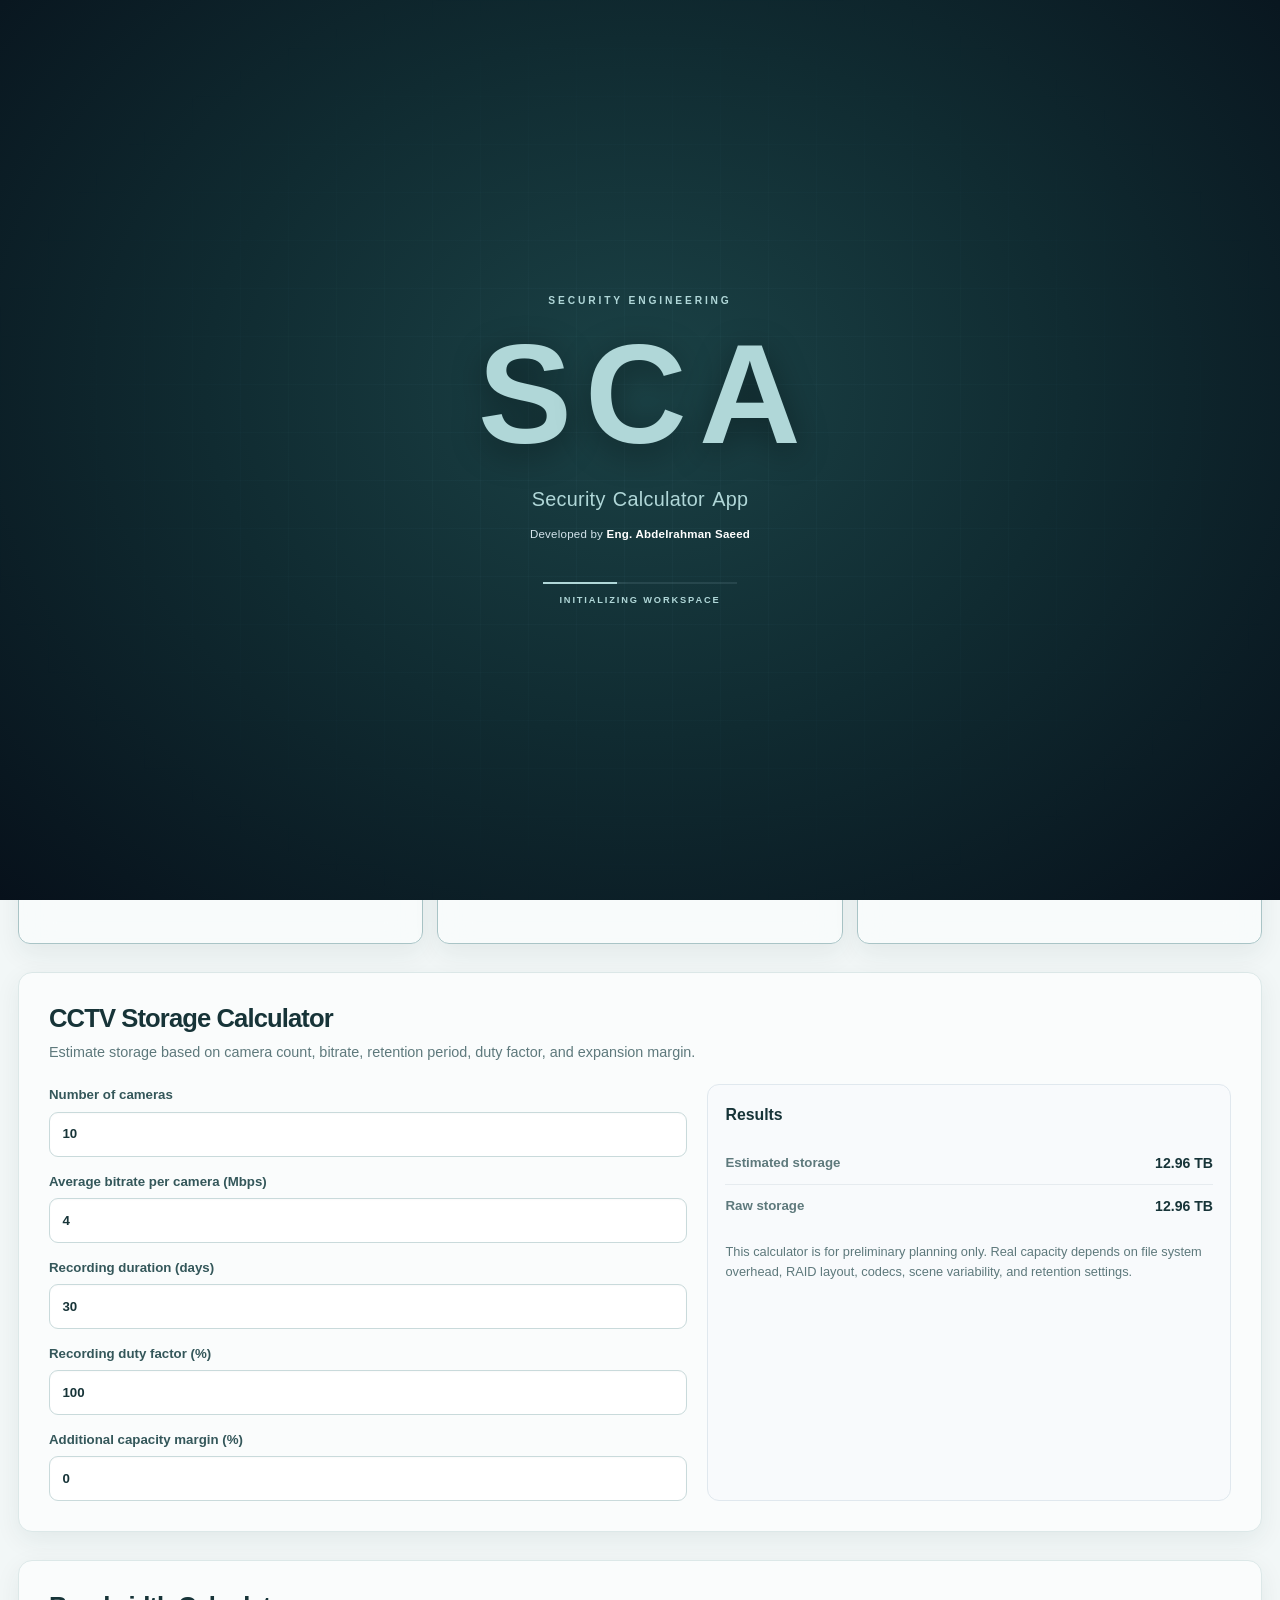
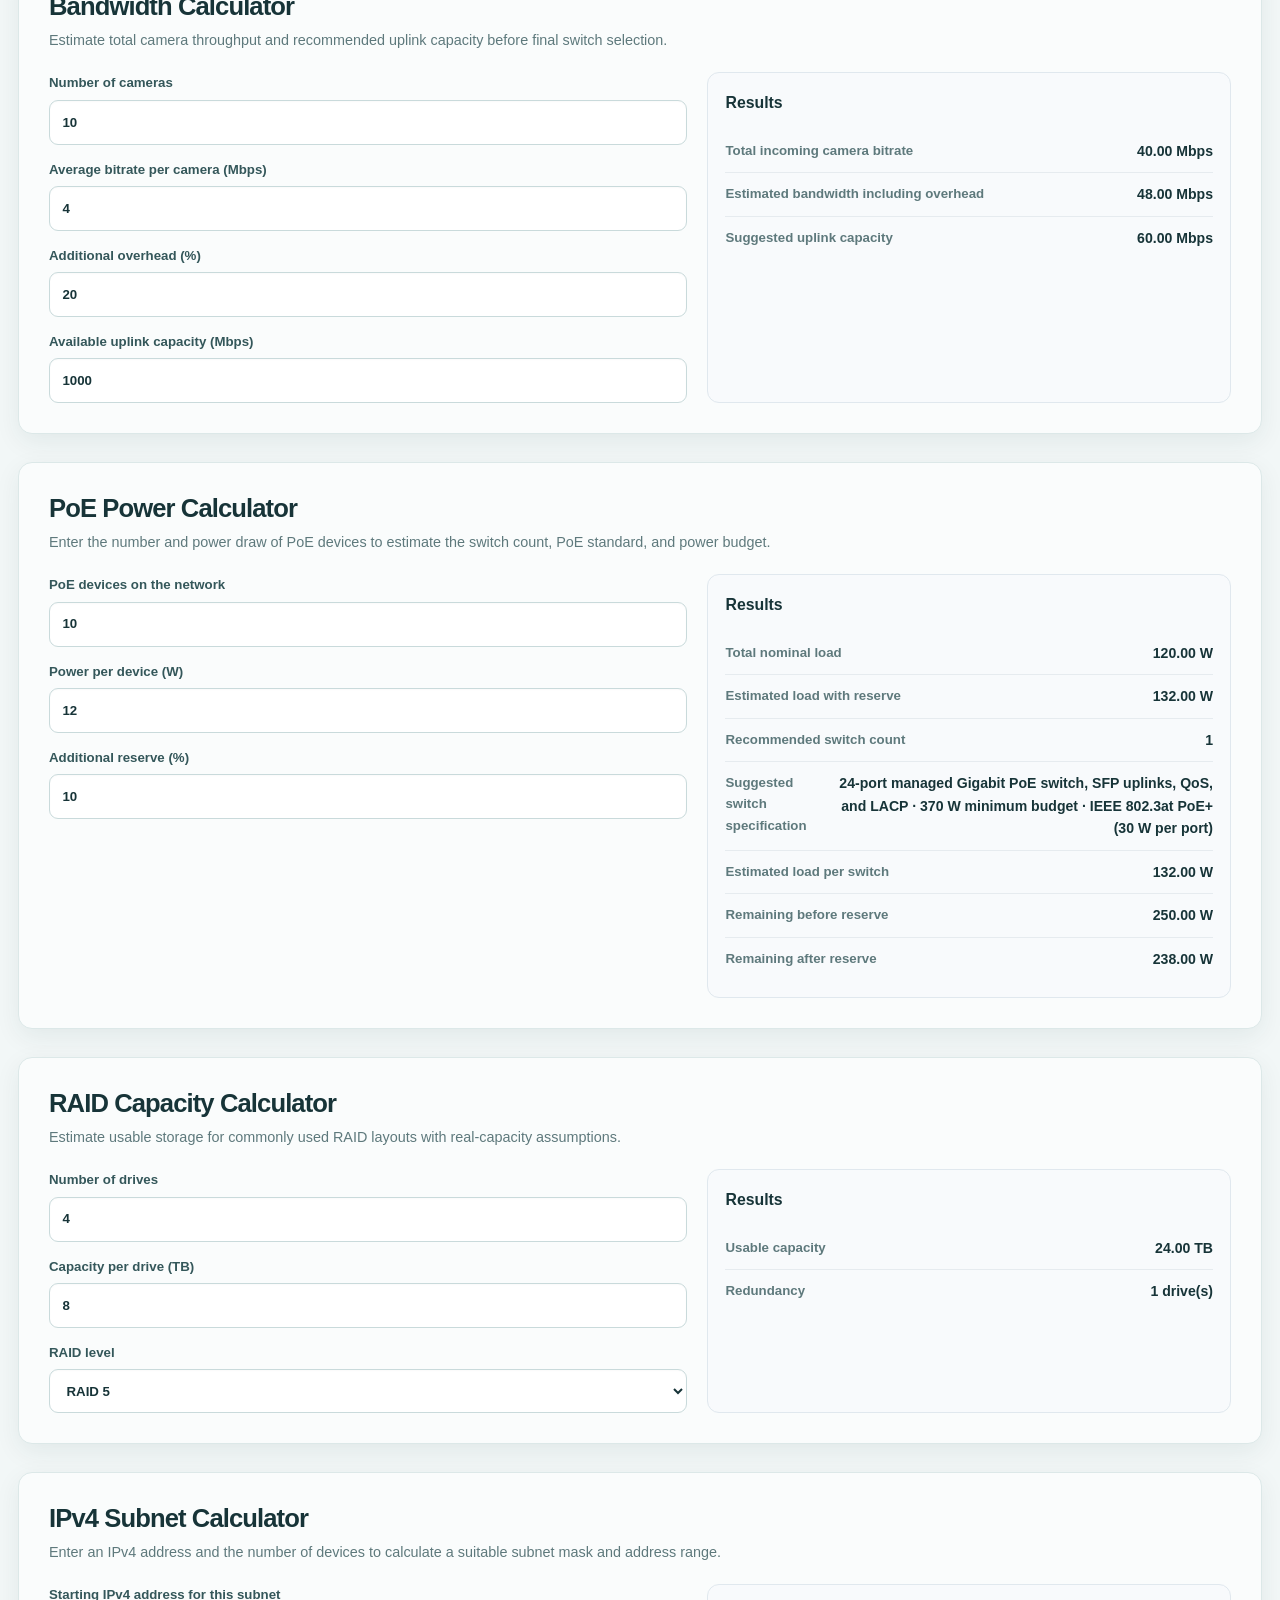
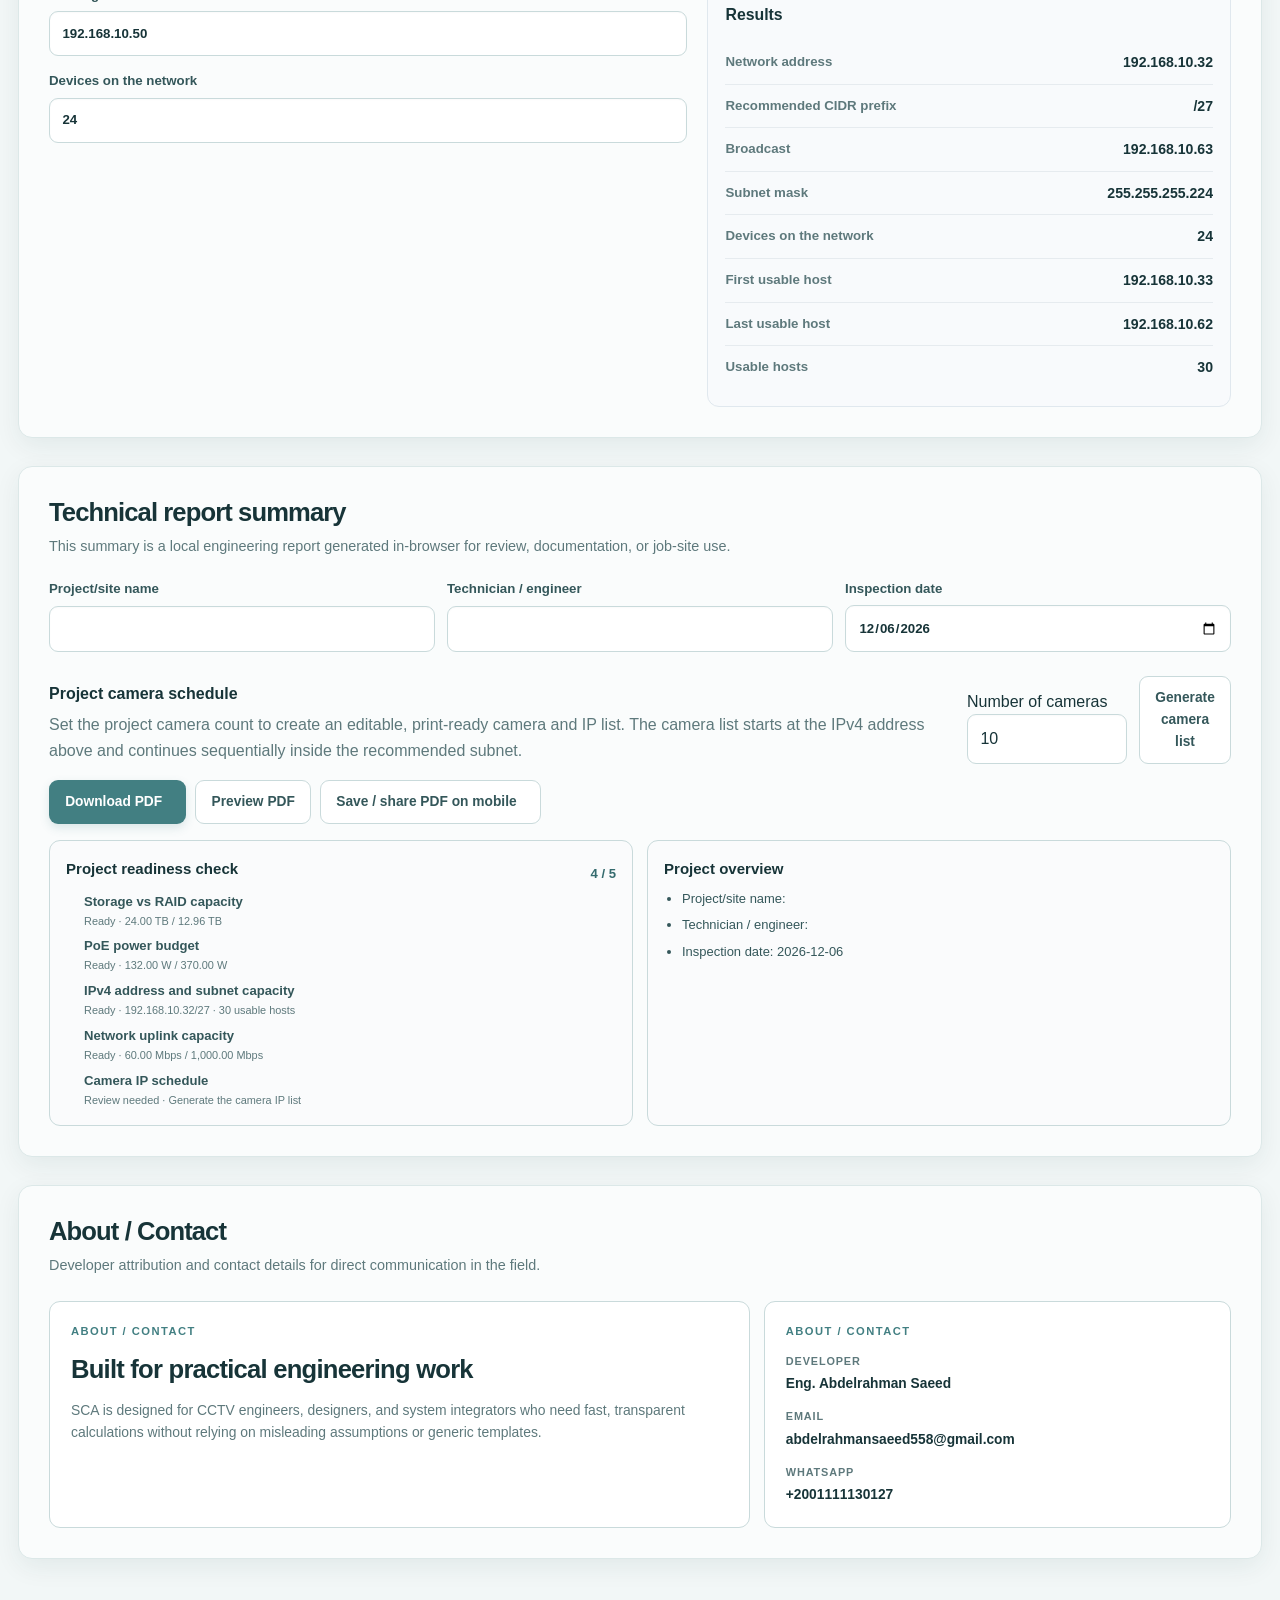
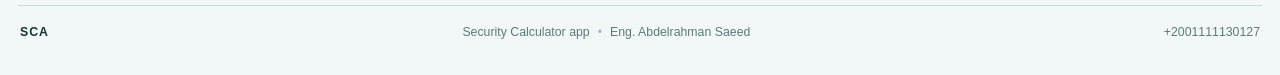
==== engineering/index.html @ 6591a5e6 "Refresh camera schedule bundle" ====
<!doctype html>
<html lang="en" dir="ltr">
  <head>
    <meta charset="UTF-8" />
    <meta name="viewport" content="width=device-width, initial-scale=1.0, viewport-fit=cover" />
    <meta name="referrer" content="strict-origin-when-cross-origin" />
    <meta name="apple-mobile-web-app-capable" content="yes" />
    <meta name="apple-mobile-web-app-title" content="SCA" />
    <meta name="mobile-web-app-capable" content="yes" />
    <meta name="theme-color" content="#0b1927" />
    <link rel="icon" type="image/svg+xml" href="./favicon.svg?v=4" />
    <link rel="manifest" href="./manifest.webmanifest" />
    <meta name="description" content="SCA — Security Calculator app" />
    <title>SCA | Security Calculator app</title>
    <script type="module" crossorigin src="./assets/index-sca-pdf-mobile-v17.js?v=20"></script>
    <script type="module" src="./app-init.js?v=6"></script>
    <link rel="stylesheet" crossorigin href="./assets/index-sca-pdf-preview-mobile.css?v=15">
  <style>#accessControl{display:none!important}</style>
  </head>
  <body>
    <div id="sca-intro" role="status" aria-live="polite" aria-label="SCA is loading">
      <div class="sca-wordmark">
        <p class="sca-overline">SECURITY ENGINEERING</p>
        <h1 class="sca-letters" aria-label="SCA"><span style="--n:0">S</span><span style="--n:1">C</span><span style="--n:2">A</span></h1>
        <p class="sca-full-name"><span style="--n:0">Security</span><span style="--n:1">Calculator</span><span style="--n:2">App</span></p>
        <p class="sca-developer-credit">Developed by <strong>Eng. Abdelrahman Saeed</strong></p>
        <div class="sca-start-line" aria-hidden="true"><span></span></div>
        <p class="sca-caption">INITIALIZING WORKSPACE</p>
      </div>
    </div>
    <div id="root"></div>
    <script defer src="./intro.js"></script>
  </body>
</html>
---- engineering/assets/index-sca-pdf-preview-mobile.css ----
:root{--lightningcss-light:initial;--lightningcss-dark: ;color-scheme:light;--page:#fff;--page-soft:#f7f9fb;--surface:#fff;--surface-muted:#f6f8fa;--surface-blue:#f0f6fc;--ink:#172a3d;--ink-soft:#34495e;--muted:#64748b;--muted-light:#8290a0;--line:#dce3e9;--line-soft:#e9eef2;--blue:#427F82;--blue-dark:#356B6E;--blue-soft:#e9f3fb;--danger:#b42318;--danger-soft:#fff1f0;--shadow-card:0 8px 26px #162a3d0e;--shadow-header:0 4px 18px #162a3d14;font-synthesis:none;text-rendering:optimizelegibility;-webkit-font-smoothing:antialiased;-moz-osx-font-smoothing:grayscale;color:var(--ink);background:var(--page);font-family:Inter,Segoe UI,Arial,sans-serif}*{box-sizing:border-box}html{scroll-behavior:smooth;scroll-padding-top:120px}body{min-width:320px;min-height:100vh;color:var(--ink);background:var(--page);margin:0;line-height:1.6}button,a,input,select,textarea{font:inherit}button{cursor:pointer}a{color:inherit;text-decoration:none}input,select,textarea{border:1px solid var(--line);width:100%;min-height:44px;color:var(--ink);background:#fff;border-radius:9px;padding:.68rem .78rem;transition:border-color .16s,box-shadow .16s;box-shadow:inset 0 1px 2px #172a3d06}input::placeholder,textarea::placeholder{color:#8a97a4}input:hover,select:hover,textarea:hover{border-color:#b7c5d1}input:focus,select:focus,textarea:focus{border-color:var(--blue);outline:0;box-shadow:0 0 0 3px #427F821f}textarea{resize:vertical;min-height:96px}button:focus-visible,a:focus-visible{outline-offset:3px;outline:3px solid #427F8273}img{max-width:100%;display:block}#root{min-height:100vh}.app-shell{max-width:1440px;min-height:100vh;margin:0 auto;padding:86px 34px 32px}.topbar{z-index:20;-webkit-backdrop-filter:blur(18px)saturate(155%);backdrop-filter:blur(18px)saturate(155%);background:#f9fcffc7;border:1px solid #cbdbe7b8;border-top:0 #cbdbe7b8;border-radius:0 0 15px 15px;justify-content:space-between;align-items:center;gap:20px;width:min(100% - 24px,1416px);margin:0;padding:14px 18px;display:flex;position:fixed;top:0;left:50%;transform:translate(-50%);box-shadow:0 10px 34px #11273a1f,inset 0 1px #ffffffe0}.brand-wrap{align-items:center;gap:12px;min-width:max-content;display:flex}.brand-mark{width:40px;height:40px;color:var(--blue-dark);letter-spacing:.04em;background:linear-gradient(145deg,#f8fbfd,#e6f1f8);border:1px solid #c8dff0;border-radius:10px;place-items:center;font-size:.77rem;font-weight:800;display:grid}.brand-mark img{width:32px;height:32px;display:block}.eyebrow{color:var(--blue);letter-spacing:.13em;text-transform:uppercase;margin:0;font-size:.7rem;font-weight:700}.brand-name{color:var(--ink);letter-spacing:-.015em;margin:0;font-size:.95rem;font-weight:650}.main-nav{flex-wrap:wrap;justify-content:center;align-items:center;gap:5px;padding:0 4px;display:flex}.nav-link{color:var(--ink-soft);border-radius:7px;padding:7px 9px;font-size:.76rem;font-weight:550;transition:background .16s,color .16s}.nav-link:hover,.nav-link:focus-visible{background:var(--surface-blue);color:var(--blue-dark)}.header-actions{flex:none;align-items:center;display:flex}.lang-switch{border:1px solid var(--line);color:var(--muted);background:#fff;border-radius:9px;align-items:center;gap:3px;padding:4px;display:inline-flex}.lang-switch button{min-height:32px;color:var(--muted);background:0 0;border:0;border-radius:6px;padding:5px 8px;font-size:.71rem}.lang-switch button.active{background:var(--blue-soft);color:var(--blue-dark);font-weight:650}.page-content{gap:28px;padding-top:30px;display:grid}.page-content>*{min-width:0}section[id]{scroll-margin-top:130px}.card-panel,.tool-panel{border:1px solid var(--line-soft);background:var(--surface);box-shadow:var(--shadow-card);border-radius:16px}.hero-panel{background:radial-gradient(at 68% 47%,#e9f3fab3,#0000 49%),linear-gradient(115deg,#fff 0% 45%,#fafcfd 100%);border-color:#e7edf1;border-radius:20px;grid-template-columns:minmax(0,1fr);align-items:center;gap:clamp(24px,4vw,58px);min-height:0;padding:clamp(26px,4vw,52px);display:grid;overflow:hidden}.hero-copy{flex-direction:column;justify-content:center;align-items:flex-start;min-width:0;max-width:920px;animation:.7s cubic-bezier(.2,.8,.2,1) both hero-copy-enter;display:flex}.status-pill{color:var(--blue-dark);letter-spacing:.04em;background:#f6fafc;border:1px solid #d5e5f1;border-radius:999px;align-items:center;gap:8px;padding:6px 11px;font-size:.68rem;font-weight:650;display:inline-flex}.hero-copy h2{color:#13293e;letter-spacing:-.062em;max-width:650px;margin:21px 0 15px;font-size:clamp(2.35rem,4.5vw,4.4rem);font-weight:650;line-height:1.06}.hero-copy p{max-width:540px;color:var(--muted);margin:0;font-size:clamp(.98rem,1.3vw,1.08rem);line-height:1.75}.cta-row{flex-wrap:wrap;align-items:center;gap:12px;margin-top:26px;display:flex}.primary-action,.secondary-action,.danger-button{border:1px solid #0000;border-radius:9px;justify-content:center;align-items:center;gap:8px;min-height:42px;padding:.62rem .95rem;font-size:.86rem;font-weight:650;transition:border-color .16s,background .16s,color .16s,transform .16s;display:inline-flex}.primary-action{background:var(--blue);color:#fff;box-shadow:0 4px 10px #427F822b}.primary-action:hover{background:var(--blue-dark);transform:translateY(-1px)}.secondary-action{border-color:var(--line);color:var(--ink-soft);background:#fff}.secondary-action:hover{background:var(--surface-blue);color:var(--blue-dark);border-color:#afc8dc}.danger-button{background:var(--danger-soft);color:var(--danger);border-color:#f1cecb}.danger-button:hover{background:#ffe8e6;border-color:#d9a39f}.primary-action:active,.secondary-action:active,.danger-button:active{transform:translateY(0)}.report-actions{margin:0 0 14px}.overview-grid{padding:6px 0 0}.section-heading{justify-content:space-between;align-items:end;gap:20px;margin-bottom:16px;display:flex}.section-heading h3{max-width:700px;color:var(--ink);letter-spacing:-.035em;margin:7px 0 0;font-size:clamp(1.35rem,2.2vw,1.9rem);font-weight:620;line-height:1.3}.feature-grid{grid-template-columns:repeat(3,minmax(0,1fr));gap:14px;display:grid}.feature-card{min-height:155px;box-shadow:none;border-radius:12px;grid-template-columns:44px 1fr;align-content:start;align-items:center;gap:5px 14px;padding:19px;transition:border-color .16s,box-shadow .16s,transform .16s;display:grid}.feature-card:hover{box-shadow:var(--shadow-card);border-color:#cad9e4;transform:translateY(-2px)}.feature-icon{width:42px;height:42px;color:var(--blue);background:#f4f8fb;border:1px solid #dbe7ef;border-radius:11px;grid-row:span 2;place-items:center;display:grid}.feature-card h4{color:var(--ink);margin:0;font-size:.9rem;font-weight:650}.mini-tag{width:fit-content;color:var(--muted);background:0 0;border:0;padding:0;font-size:.68rem}.tool-panel{box-shadow:var(--shadow-card);border-radius:14px;padding:clamp(18px,2.4vw,30px)}.panel-header{color:var(--blue);align-items:flex-start;gap:13px;margin-bottom:20px;display:flex}.panel-header>svg{flex:none;margin-top:5px}.panel-header h3{color:var(--ink);letter-spacing:-.035em;margin:0;font-size:clamp(1.35rem,2vw,1.8rem);font-weight:630;line-height:1.25}.panel-header p{max-width:900px;color:var(--muted);margin:6px 0 0;font-size:.9rem}.tool-grid{grid-template-columns:minmax(240px,1fr) minmax(240px,.82fr);gap:20px;display:grid}.network-grid{grid-template-columns:minmax(180px,1fr) minmax(180px,1fr) minmax(240px,1.2fr)}.input-column,.result-column{align-content:start;gap:14px;display:grid}.input-column label,.site-summary-grid label{color:var(--ink-soft);gap:6px;font-size:.83rem;font-weight:570;display:grid}.result-column{background:#f8fafc;border:1px solid #e0e8ee;border-radius:12px;padding:17px}.result-column h4{color:var(--ink);margin:0;font-size:.99rem;font-weight:650}.result-list{gap:0;margin:0;display:grid}.result-list div{border-bottom:1px solid #e6ebef;justify-content:space-between;gap:10px;padding:10px 0;display:flex}.result-list div:last-child{border-bottom:0}.result-list dt{color:var(--muted);font-size:.83rem;font-weight:550}.result-list dd{color:var(--ink);text-align:end;margin:0;font-size:.88rem;font-weight:700}.info-note,.small-note,.error-text{color:var(--muted);margin:0;font-size:.8rem}.error-text{background:var(--danger-soft);color:var(--danger);border-radius:8px;padding:10px 12px}.stacked-list{color:var(--muted);gap:7px;margin:4px 0 0;padding-inline-start:18px;font-size:.78rem;display:grid}.catalog-toolbar{grid-template-columns:minmax(220px,1.5fr) minmax(160px,.5fr);gap:10px;margin-bottom:15px;display:grid}.catalog-layout{grid-template-columns:minmax(0,1.1fr) minmax(260px,.9fr);gap:16px;display:grid}.catalog-list,.compare-list{align-content:start;gap:10px;display:grid}.catalog-item{border:1px solid var(--line);color:var(--ink);text-align:start;background:#fff;border-radius:10px;padding:13px 15px;transition:border-color .16s,background .16s}.catalog-item:hover,.catalog-item.selected{background:#f7fafc;border-color:#a9c5d9}.catalog-topline,.catalog-meta{flex-wrap:wrap;justify-content:space-between;gap:12px;display:flex}.catalog-topline strong{color:var(--ink)}.catalog-topline span,.catalog-meta{color:var(--muted);font-size:.78rem}.catalog-model{color:var(--ink-soft);margin:5px 0;font-size:.86rem;font-weight:650}.catalog-item small{color:#7b6540;margin-top:7px;font-size:.69rem;display:block}.comparison-panel{border:1px solid var(--line);background:#f8fafb;border-radius:11px;padding:16px}.comparison-panel h4{color:var(--ink);margin:0 0 12px;font-size:.97rem}.compare-card{background:#fff;border:1px solid #e2e8ed;border-radius:9px;padding:12px}.compare-card strong,.compare-card span{display:block}.compare-card span{color:var(--muted);font-size:.8rem}.compare-card ul{color:var(--ink-soft);gap:4px;margin:9px 0 0;padding-inline-start:17px;font-size:.77rem;display:grid}.action-bar{flex-wrap:wrap;gap:9px;margin:16px 0;display:flex}.site-summary-grid{grid-template-columns:repeat(3,minmax(0,1fr));gap:12px;margin-top:10px;display:grid}.checklist-table-wrap{border:1px solid var(--line);border-radius:10px;overflow-x:auto}.checklist-table{border-collapse:collapse;width:100%;min-width:860px}.checklist-table th,.checklist-table td{text-align:start;vertical-align:top;background:#fff;border-bottom:1px solid #e6ebef;padding:10px}.checklist-table th{color:var(--ink-soft);background:#f6f8fa;font-size:.76rem;font-weight:650}.checklist-table tr:last-child td{border-bottom:0}.checklist-table input,.checklist-table select,.checklist-table textarea{border-radius:7px;min-width:110px;font-size:.78rem}.checklist-table textarea{min-height:64px}.summary-panel{border:1px solid var(--line);background:#f8fafb;border-radius:10px;margin-top:15px;padding:14px 16px}.summary-panel h4{color:var(--ink);margin:0 0 8px;font-size:.92rem}.summary-grid{color:var(--ink-soft);flex-wrap:wrap;gap:10px 20px;font-size:.82rem;display:flex}.report-grid{grid-template-columns:repeat(2,minmax(0,1fr));gap:14px;display:grid}.report-block{border:1px solid var(--line);background:#fafbfc;border-radius:11px;padding:16px}.report-block h4{color:var(--ink);margin:0 0 8px;font-size:.94rem}.report-block ul{color:var(--ink-soft);gap:6px;margin:0;padding-inline-start:18px;font-size:.81rem;display:grid}.about-panel{margin-bottom:18px}.info-grid{grid-template-columns:minmax(0,1.2fr) minmax(0,.8fr);gap:14px;padding-top:4px;display:grid}.about-card,.contact-card{border:1px solid var(--line);background:#fff;border-radius:11px;padding:21px}.about-card h3{color:var(--ink);letter-spacing:-.03em;margin:8px 0 9px;font-size:clamp(1.25rem,2vw,1.65rem);font-weight:630}.about-card p:not(.eyebrow),.contact-card p:not(.eyebrow){color:var(--muted);margin:0;font-size:.87rem}.contact-list{gap:13px;margin:12px 0 0;padding:0;list-style:none;display:grid}.contact-list li{flex-direction:column;gap:3px;display:flex}.label{color:var(--muted);letter-spacing:.08em;text-transform:uppercase;font-size:.68rem;font-weight:650}.contact-list a,.contact-list strong{color:var(--ink);overflow-wrap:anywhere;font-size:.86rem;font-weight:600}.contact-list a:hover{color:var(--blue);text-decoration:underline}.site-footer{border-top:1px solid var(--line);color:var(--muted);flex-wrap:wrap;justify-content:space-between;align-items:center;gap:12px;margin-top:28px;padding:17px 2px 0;font-size:.77rem;display:flex}.site-footer>p{color:var(--ink);letter-spacing:.08em;margin:0;font-weight:750}.footer-meta,.footer-contact{align-items:center;gap:8px;display:flex}.footer-contact a:hover{color:var(--blue)}.divider{color:#aab5bf}.mini-row{border-bottom:1px solid var(--line-soft);color:var(--ink-soft);gap:4px;padding:9px 0;font-size:.8rem;display:grid}.mini-row small{color:var(--muted)}@keyframes hero-copy-enter{0%{opacity:0;transform:translateY(13px)}to{opacity:1;transform:translateY(0)}}@keyframes camera-asset-enter{0%{opacity:0;transform:scale(.96)}to{opacity:1;transform:scale(1)}}@keyframes loading-pulse{0%,to{box-shadow:0 0 #427F820f}50%{box-shadow:0 0 0 7px #427F8214}}@media (width<=1120px){.app-shell{padding:116px 24px 32px}.topbar{border-radius:0 0 13px 13px;flex-wrap:wrap;justify-content:center;margin-inline:0}.hero-panel{grid-template-columns:minmax(0,1fr)}.network-grid{grid-template-columns:repeat(2,minmax(0,1fr))}.combined-column{grid-column:1/-1}}@media (width<=760px){html{scroll-padding-top:300px}section[id]{scroll-margin-top:0}.app-shell{padding:142px 16px 32px}.main-nav{order:3;justify-content:flex-start;width:100%}.topbar{justify-content:space-between;gap:9px;padding:11px 12px}.nav-link{padding:6px 7px;font-size:.72rem}.hero-panel{grid-template-columns:minmax(0,1fr);gap:20px;padding:25px 20px 20px}.hero-copy h2{max-width:18ch;font-size:clamp(2.15rem,8vw,3.2rem)}.hero-camera-experience{min-height:320px}.feature-grid{grid-template-columns:repeat(2,minmax(0,1fr))}.tool-grid,.network-grid,.catalog-layout,.report-grid,.info-grid,.site-summary-grid,.catalog-toolbar{grid-template-columns:minmax(0,1fr)}.combined-column{grid-column:auto}}@media (width<=480px){.app-shell{padding:142px 12px 32px}.brand-wrap{gap:8px}.brand-mark{width:35px;height:35px}.brand-name{max-width:170px;font-size:.79rem}.lang-switch{gap:1px}.lang-switch button{padding-inline:6px;font-size:.66rem}.hero-panel{padding:21px 15px 15px}.hero-copy h2{font-size:2.1rem}.hero-camera-experience{min-height:300px}.camera-controls{inset-inline:10px;bottom:9px}.camera-source-label{max-width:46%;font-size:.59rem}.calculator-overlay{padding:11px}.calculator-card{padding:13px}.calculator-mode{gap:6px;padding-inline:7px;font-size:.68rem}.feature-grid{grid-template-columns:minmax(0,1fr)}.feature-card{min-height:100px}.section-heading{flex-direction:column;align-items:flex-start;gap:5px}.site-footer{flex-direction:column;align-items:flex-start}}@media print{body.print-report-only *{visibility:hidden!important}body.print-report-only #reports,body.print-report-only #reports *{visibility:visible!important}body.print-report-only #reports{width:100%;box-shadow:none;border:0;margin:0;padding:0;position:absolute;inset:0}body.print-report-only .report-actions{display:none!important}body.print-report-only .report-grid{grid-template-columns:1fr 1fr}body.print-report-only .report-block{break-inside:avoid;color:#111;box-shadow:none;background:#fff;border-color:#aaa}body.print-report-only .report-block h4{color:#111}body.print-report-only .report-block li,body.print-report-only .report-block p{color:#222}body,.app-shell{color:#111;background:#fff;max-width:100%;padding:0}@page{size:A4;margin:14mm}}@media (prefers-reduced-motion:reduce){*,:before,:after{scroll-behavior:auto!important;transition-duration:.01ms!important;animation-duration:.01ms!important;animation-iteration-count:1!important}}.camera-plan-heading{justify-content:space-between;align-items:end;gap:20px;margin:24px 0 14px;display:flex}.camera-plan-heading h4{margin:0 0 6px}.camera-plan-heading p{color:var(--muted,#64748b);margin:0}.camera-plan-controls{align-items:end;gap:12px;display:flex}.camera-plan-controls label{min-width:160px}.camera-table-wrap{border:1px solid #dce6ee;border-radius:12px;overflow-x:auto}.camera-table{border-collapse:collapse;width:100%;min-width:420px}.camera-table th,.camera-table td{text-align:start;border-bottom:1px solid #e5edf3;padding:10px 12px}.camera-table th{color:#425d72;background:#f1f6fa;font-size:.85rem}.camera-table tr:last-child td{border-bottom:0}.camera-table input{width:100%;min-width:120px}.camera-pagination{color:var(--muted);flex-wrap:wrap;justify-content:space-between;align-items:center;gap:12px;margin-top:12px;font-size:.82rem;display:flex}.camera-pagination>div{align-items:center;gap:10px;display:flex}.camera-pagination .secondary-action{min-height:34px;padding:6px 11px}.camera-pagination button:disabled{opacity:.45;cursor:not-allowed}.readiness-heading{justify-content:space-between;align-items:center;gap:12px;display:flex}.readiness-heading h4{margin:0 0 10px}.readiness-heading>span{color:var(--blue-dark);font-size:.82rem;font-weight:750}.readiness-list{gap:10px;margin:0;padding:0;list-style:none;display:grid}.readiness-list li{align-items:flex-start;gap:9px;font-size:.82rem;display:flex}.readiness-status{border-radius:50%;flex:0 0 22px;place-items:center;width:22px;height:22px;font-weight:800;display:grid}.readiness-ok .readiness-status{color:#176b45;background:#e1f3e9}.readiness-review .readiness-status{color:#9b5a00;background:#fff0d7}.readiness-list li>div{gap:2px;display:grid}.readiness-list small{color:var(--muted);line-height:1.45}.contact-dock{z-index:40;inset-inline-start:16px;-webkit-backdrop-filter:blur(14px);backdrop-filter:blur(14px);background:#ffffffe0;border:1px solid #cbdbe7d1;border-radius:18px;gap:9px;padding:7px;display:grid;position:fixed;top:50%;transform:translateY(-50%);box-shadow:0 8px 26px #11273a26}.contact-dock-link{color:#fff;border-radius:13px;place-items:center;width:44px;height:44px;transition:transform .15s,filter .15s;display:grid;position:relative}.contact-dock-link:hover{filter:brightness(1.06);transform:translateY(-2px)}.contact-dock-whatsapp{background:#17875a}.contact-dock-email{background:#1a5276}.contact-dock-link span{color:#fff;white-space:nowrap;opacity:0;pointer-events:none;background:#102b40;border-radius:8px;padding:7px 10px;font-size:.76rem;transition:opacity .15s;position:absolute;inset-inline-start:calc(100% + 12px)}.contact-dock-link:hover span,.contact-dock-link:focus-visible span{opacity:1}@media (width<=640px){.camera-plan-heading,.camera-plan-controls{flex-direction:column;align-items:stretch}}@media (width<=760px){.contact-dock{display:flex;top:auto;bottom:14px;transform:none}.contact-dock-link{width:42px;height:42px}.contact-dock-link span{display:none}}

:root[data-theme="dark"]{color-scheme:dark;--page:#0b1118;--page-soft:#111b25;--surface:#121d28;--surface-muted:#172330;--surface-blue:#172b3d;--ink:#e6edf3;--ink-soft:#c4d0da;--muted:#9aaaba;--muted-light:#8293a3;--line:#314252;--line-soft:#263746;--blue:#B0D7D8;--blue-dark:#B0D7D8;--blue-soft:#21383a;--danger:#ff938c;--danger-soft:#351f22;--shadow-card:0 8px 26px #0005;--shadow-header:0 4px 18px #0006;background:var(--page);color:var(--ink)}
:root[data-theme="dark"] body,:root[data-theme="dark"] .app-shell{background:var(--page);color:var(--ink)}
:root[data-theme="dark"] .topbar{background:#101a24eF;border-color:#344757}
:root[data-theme="dark"] .brand-mark,:root[data-theme="dark"] .status-pill,:root[data-theme="dark"] .feature-icon{background:#172635;border-color:#344a5d;color:var(--blue-dark)}
:root[data-theme="dark"] .hero-panel{background:radial-gradient(at 68% 47%,#1b3348b3,#0000 49%),linear-gradient(115deg,#111a23 0%,#121e29 100%);border-color:var(--line-soft)}
:root[data-theme="dark"] .hero-copy h2,:root[data-theme="dark"] .section-heading h3,:root[data-theme="dark"] .panel-header h3,:root[data-theme="dark"] .feature-card h4,:root[data-theme="dark"] .result-column h4,:root[data-theme="dark"] .result-list dd,:root[data-theme="dark"] .about-card h3,:root[data-theme="dark"] .contact-list a,:root[data-theme="dark"] .contact-list strong{color:var(--ink)}
:root[data-theme="dark"] .lang-switch,:root[data-theme="dark"] input,:root[data-theme="dark"] select,:root[data-theme="dark"] textarea,:root[data-theme="dark"] .secondary-action,:root[data-theme="dark"] .catalog-item,:root[data-theme="dark"] .compare-card,:root[data-theme="dark"] .about-card,:root[data-theme="dark"] .contact-card,:root[data-theme="dark"] .camera-table td{background:#14212d;color:var(--ink);border-color:var(--line)}
:root[data-theme="dark"] .result-column,:root[data-theme="dark"] .comparison-panel,:root[data-theme="dark"] .summary-panel,:root[data-theme="dark"] .report-block{background:#101a24;border-color:var(--line)}
:root[data-theme="dark"] .checklist-table th{background:#1b2a38;color:var(--ink-soft)}
:root[data-theme="dark"] .checklist-table td,:root[data-theme="dark"] .camera-table th{background:#14212d;color:var(--ink);border-color:var(--line)}
:root[data-theme="dark"] .camera-table-wrap,:root[data-theme="dark"] .checklist-table-wrap{border-color:var(--line)}
:root[data-theme="dark"] .contact-dock{background:#111c27e8;border-color:#344757}
:root[data-theme="dark"] .main-nav .nav-link{color:var(--ink-soft)}
:root[data-theme="dark"] .main-nav .nav-link:hover{background:var(--surface-blue);color:var(--blue-dark)}
.theme-toggle{display:inline-flex;align-items:center;justify-content:center;gap:7px;min-width:42px;min-height:40px;padding:0 11px;border:1px solid var(--line);border-radius:10px;color:var(--ink);background:var(--surface);font-size:.83rem;font-weight:650;box-shadow:0 2px 8px #172a3d0a}
.theme-toggle:hover{border-color:var(--blue);background:var(--surface-blue)}
.header-actions{gap:8px}
@media (width<=760px){html{scroll-padding-top:132px}.app-shell{padding:126px 16px 32px}.topbar{width:calc(100% - 12px);display:grid;grid-template-columns:minmax(0,1fr) auto;gap:6px 8px;padding:9px 10px}.brand-wrap{grid-column:1;grid-row:1;min-width:0}.header-actions{grid-column:2;grid-row:1}.main-nav{grid-column:1/-1;grid-row:2;order:initial;flex-wrap:nowrap;justify-content:flex-start;overflow-x:auto;overscroll-behavior-x:contain;scrollbar-width:none;width:100%;padding:0}.main-nav::-webkit-scrollbar{display:none}.nav-link{flex:0 0 auto;white-space:nowrap}.hero-panel{min-height:0}.camera-plan-controls label{width:100%}}
@media (width<=480px){.app-shell{padding:122px 12px 32px}.brand-name{max-width:155px}.theme-toggle{min-width:38px;min-height:38px;padding:0 9px}.header-actions{gap:5px}.lang-switch button{min-height:30px}.tool-panel{padding:16px 13px}.action-bar>*{flex:1 1 145px}.result-list div{align-items:flex-start}.camera-pagination{align-items:stretch}.camera-pagination>div{justify-content:space-between}}

.install-app-button{min-height:38px;padding:6px 10px;white-space:nowrap}@media(width<=760px){.install-app-button{font-size:.7rem;min-height:34px;padding:5px 8px}}
#sca-intro{position:fixed;inset:0;z-index:99999;display:grid;place-items:center;overflow:hidden;background:radial-gradient(ellipse at 50% 43%,#142e43 0,#0b1927 48%,#07111b 100%);color:#f5f9fc;opacity:1;visibility:visible;transition:opacity .65s ease,visibility .65s ease}
#sca-intro:before{content:"";position:absolute;inset:0;background-image:linear-gradient(#85cbe509 1px,transparent 1px),linear-gradient(90deg,#85cbe509 1px,transparent 1px);background-size:48px 48px;mask-image:radial-gradient(ellipse at center,#000 10%,transparent 78%);animation:sca-grid-flow 16s linear infinite}
#sca-intro:after{content:"";position:absolute;left:0;right:0;top:-20%;height:1px;background:linear-gradient(90deg,transparent,#72d9f5,transparent);box-shadow:0 0 20px 2px #59c9e84f;opacity:0;animation:sca-light-sweep 3.2s ease-in-out infinite}
#sca-intro.intro-dismiss{opacity:0;visibility:hidden;pointer-events:none}
.sca-wordmark{position:relative;z-index:1;width:min(90vw,580px);display:flex;flex-direction:column;align-items:center;text-align:center}
.sca-overline{margin:0 0 19px;color:#83b7cc;font-size:.64rem;font-weight:700;letter-spacing:.28em;text-transform:uppercase;opacity:0;animation:sca-overline-in .5s ease-out .08s forwards}
.sca-letters{display:flex;gap:.08em;margin:0;color:#f8fcff;font-size:clamp(5rem,17vw,8.8rem);font-weight:760;letter-spacing:.01em;line-height:.95;text-shadow:0 8px 34px #0006}
.sca-letters span{display:inline-block;opacity:0;filter:blur(7px);transform:translateY(22px) scale(.97);animation:sca-letter-in .52s cubic-bezier(.2,.85,.25,1) calc(.18s + var(--n)*.2s) forwards}
.sca-letters span:nth-child(2){color:#a8e8f6}
.sca-full-name{display:flex;justify-content:center;gap:.36em;flex-wrap:wrap;margin:22px 0 0;color:#bbd1de;font-size:clamp(.95rem,3vw,1.24rem);font-weight:500;letter-spacing:.015em}
.sca-full-name span{opacity:0;transform:translateY(12px);animation:sca-word-in .48s cubic-bezier(.2,.8,.2,1) calc(.98s + var(--n)*.18s) forwards}
.sca-start-line{width:min(52vw,194px);height:2px;margin-top:39px;overflow:hidden;background:#b7d9e21c}
.sca-start-line span{display:block;width:38%;height:100%;background:#91e2f6;box-shadow:0 0 12px #63d8f4;animation:sca-line-run 1.4s cubic-bezier(.55,.05,.45,.95) 1.15s infinite}
.sca-caption{margin:10px 0 0;color:#70899a;font:600 .58rem/1.4 Arial,sans-serif;letter-spacing:.2em;opacity:0;animation:sca-overline-in .45s ease-out 1.55s forwards}
@keyframes sca-overline-in{to{opacity:1}}
@keyframes sca-letter-in{to{opacity:1;filter:blur(0);transform:translateY(0) scale(1)}}
@keyframes sca-word-in{to{opacity:1;transform:translateY(0)}}
@keyframes sca-line-run{from{transform:translateX(-135%)}to{transform:translateX(365%)}}
@keyframes sca-light-sweep{0%{top:8%;opacity:0}14%{opacity:.62}80%{opacity:.2}100%{top:92%;opacity:0}}
@keyframes sca-grid-flow{to{background-position:48px 48px}}
@media(max-width:520px){.sca-wordmark{width:92vw}.sca-overline{font-size:.56rem;letter-spacing:.2em}.sca-letters{font-size:clamp(4.6rem,23vw,6.6rem)}.sca-full-name{gap:.28em;font-size:clamp(.86rem,4.4vw,1.06rem)}.sca-start-line{margin-top:31px}}
@media(prefers-reduced-motion:reduce){#sca-intro:before,#sca-intro:after,.sca-overline,.sca-letters span,.sca-full-name span,.sca-start-line span,.sca-caption{animation-duration:.01ms!important;animation-iteration-count:1!important;transition-duration:.01ms!important;filter:none!important;transform:none!important}.sca-overline,.sca-caption{opacity:1}.sca-letters span,.sca-full-name span{opacity:1}}

.sca-developer-credit{margin:9px 0 0;color:#7f9aaa;font-size:.72rem;letter-spacing:.02em;opacity:0;transform:translateY(7px);animation:sca-word-in .48s cubic-bezier(.2,.8,.2,1) 1.62s forwards}.sca-developer-credit strong{color:#b8d0dc;font-weight:650}
@media(max-width:520px){.sca-developer-credit{font-size:.68rem;margin-top:8px}}
@media(prefers-reduced-motion:reduce){.sca-developer-credit{opacity:1;transform:none;animation:none}}

.sca-pdf-overlay{position:fixed;inset:0;z-index:100000;display:grid;place-items:center;background:#07111bcc;padding:12px;padding-top:env(safe-area-inset-top,12px);padding-bottom:env(safe-area-inset-bottom,12px);backdrop-filter:blur(8px)}.sca-pdf-dialog{width:min(100%,980px);height:min(94dvh,900px);display:grid;grid-template-rows:auto minmax(0,1fr) auto;background:#f6f8fa;border:1px solid #ccd6df;border-radius:14px;overflow:hidden;box-shadow:0 18px 60px #0006}.sca-pdf-dialog header,.sca-pdf-dialog footer{display:flex;align-items:center;justify-content:space-between;gap:9px;padding:10px 12px;background:#fff}.sca-pdf-dialog header{border-bottom:1px solid #d8e0e7}.sca-pdf-dialog footer{border-top:1px solid #d8e0e7;flex-wrap:wrap;justify-content:center}.sca-pdf-dialog iframe{width:100%;height:100%;border:0;background:#697783}.sca-pdf-close,.sca-pdf-dialog footer button,.sca-pdf-download{min-height:42px;border:1px solid #c7d3dc;border-radius:9px;background:#fff;color:#153149;padding:8px 13px;font:600 14px system-ui;text-decoration:none;display:inline-flex;align-items:center;justify-content:center}.sca-pdf-download,.sca-pdf-share{background:#145d91!important;color:#fff!important;border-color:#145d91!important}.sca-pdf-close{width:42px;padding:0;font-size:23px}@media(max-width:600px){.sca-pdf-overlay{padding:0}.sca-pdf-dialog{width:100%;height:100dvh;height:100vh;border-radius:0;padding-top:env(safe-area-inset-top);padding-bottom:env(safe-area-inset-bottom)}.sca-pdf-dialog header,.sca-pdf-dialog footer{padding:8px;gap:6px}.sca-pdf-dialog footer>*{flex:1 1 42%;font-size:13px}.sca-pdf-dialog iframe{min-height:0}}
/* Keep the SCA startup lettering white over its established dark background. */
.sca-letters span:nth-child(2){color:#fff!important}.sca-full-name{color:#fff!important}.sca-developer-credit{color:#d4e4ec}.sca-developer-credit strong{color:#fff}

.camera-mode-switch{display:flex;gap:6px;width:max-content;max-width:100%;margin:0 0 18px;padding:5px;border:1px solid var(--line);border-radius:13px;background:var(--surface);box-shadow:0 3px 12px #132c3d0a}.camera-mode-switch a{display:inline-flex;align-items:center;justify-content:center;gap:7px;padding:9px 14px;border-radius:9px;color:var(--ink-soft);font-size:.84rem;font-weight:650;text-decoration:none;white-space:nowrap;transition:background .18s,color .18s,transform .18s}.camera-mode-switch a:hover{transform:translateY(-1px);background:var(--surface-blue);color:var(--blue)}.camera-mode-switch a[data-mode="ip"]{background:var(--blue-soft);color:var(--blue-dark)}.camera-mode-switch a[data-mode="analog"]{background:var(--blue);color:#10212a}.analog-nav-link{color:var(--blue-dark)!important;font-weight:650!important}.page-leave .app-shell{opacity:.35;transform:translateY(8px);transition:opacity .16s ease,transform .16s ease}@media(max-width:760px){.camera-mode-switch{width:100%;display:grid;grid-template-columns:1fr 1fr;margin-bottom:14px}.camera-mode-switch a{font-size:.78rem;padding:9px 6px}}@media(prefers-reduced-motion:reduce){.camera-mode-switch a,.page-leave .app-shell{transition:none}}

/* Camera tabs: visible icon and readable inactive Analog choice. */
.camera-mode-switch a[data-mode="ip"]{background:var(--blue-soft);color:var(--blue-dark)}
.camera-mode-switch a[data-mode="analog"]{background:var(--surface);color:var(--ink-soft)}
.camera-mode-switch .mode-camera-icon{width:19px;height:19px;flex:none}
.camera-mode-switch a:hover{background:var(--blue-soft);color:var(--blue-dark)}
.camera-mode-transition{position:fixed;inset:0;z-index:99999;display:grid;place-items:center;background:#0b1118;color:#fff;opacity:0;pointer-events:none;transition:opacity .18s}
.camera-mode-transition.show{opacity:1;pointer-events:auto}
.camera-mode-transition-card{text-align:center;padding:28px;animation:sca-word-in .35s both}
.camera-mode-transition-card p{color:#d4e4ec}
.camera-mode-transition-card strong{display:block;font-size:clamp(1.4rem,6vw,2rem);color:#B0D7D8}
.camera-transition-icon{display:block;color:#B0D7D8;font-size:60px;line-height:1}
.camera-mode-transition-card i{display:block;width:150px;height:2px;margin:20px auto;background:linear-gradient(90deg,transparent,#B0D7D8,transparent);animation:sca-line-run .6s ease-in-out infinite alternate}
.sca-letters span:nth-child(2){color:#B0D7D8}
.sca-start-line span{background:#B0D7D8;box-shadow:0 0 12px #B0D7D8}
@media(max-width:760px){.camera-mode-switch{width:100%;display:grid;grid-template-columns:1fr 1fr;margin-bottom:14px}.camera-mode-switch a{font-size:.78rem;padding:9px 6px}}
@media(prefers-reduced-motion:reduce){.camera-mode-transition-card,.camera-mode-transition-card i{animation:none}.camera-mode-transition{transition:none}}

.sca-overline{color:#B0D7D8!important}.sca-caption{color:#B0D7D8!important}.camera-transition-icon{display:block;width:64px;height:64px;margin:0 auto 10px}

/* First-visit intro uses the SCA teal accent palette. */
#sca-intro{background:radial-gradient(ellipse at 50% 43%,#1b4246 0,#102b31 48%,#07111b 100%)}
#sca-intro .sca-letters span{color:#B0D7D8!important;text-shadow:0 8px 34px #0006}
#sca-intro .sca-full-name{color:#B0D7D8!important}
#sca-intro .sca-overline,#sca-intro .sca-caption{color:#B0D7D8!important}
#sca-intro .sca-start-line span{background:#B0D7D8;box-shadow:0 0 14px #B0D7D8}

/* Temporarily hide interface icon artwork while retaining readable controls. */
#root svg,.camera-mode-switch .mode-camera-icon{display:none!important}
#root .brand-mark,#root .feature-icon,#root .readiness-status{display:none!important}
#root .contact-dock-link svg{display:none!important}
#root .contact-dock-link{width:auto;min-width:44px;padding:8px 10px;display:flex}
#root .contact-dock-link span{position:static;opacity:1;pointer-events:auto;background:transparent;color:#fff;padding:0}
#root button:has(>svg:only-child)::after,#root a:has(>svg:only-child)::after{content:attr(aria-label);font-size:.78rem}

/* Restore only WhatsApp and email icons in the contact dock. */
#root .contact-dock-link{width:44px;height:44px;padding:0;display:grid}
#root .contact-dock-link svg{display:block!important;width:22px;height:22px}
#root .contact-dock-link span{position:absolute;opacity:0;pointer-events:none;background:#102b40;color:#fff;padding:7px 10px}
#root .contact-dock-link:hover span,#root .contact-dock-link:focus-visible span{opacity:1}

/* Light mode shares SCA's dark-mode teal palette, with light readable surfaces. */
:root:not([data-theme="dark"]){color-scheme:light;--page:#F2F7F7;--page-soft:#EAF1F1;--surface:#FAFCFC;--surface-muted:#EEF4F4;--surface-blue:#E4EFEF;--ink:#173438;--ink-soft:#34575A;--muted:#5E797C;--muted-light:#7E9698;--line:#C9DADB;--line-soft:#DCE8E8;--blue:#427F82;--blue-dark:#356B6E;--blue-soft:#E1EEEE;--shadow-card:0 8px 26px #123a3d12;--shadow-header:0 4px 18px #123a3d18;background:var(--page);color:var(--ink)}

/* Theme-aware frosted glass cards for the three engineering shortcuts. */
.feature-grid .feature-card{grid-template-columns:minmax(0,1fr);align-items:start;min-height:155px;background:color-mix(in srgb,var(--surface) 74%,transparent);-webkit-backdrop-filter:blur(16px) saturate(125%);backdrop-filter:blur(16px) saturate(125%);border-color:color-mix(in srgb,var(--blue) 24%,var(--line));box-shadow:inset 0 1px 0 color-mix(in srgb,var(--surface) 55%,transparent),0 10px 26px color-mix(in srgb,var(--ink) 7%,transparent)}
.feature-grid .feature-card:hover,.feature-grid .feature-card:focus-within{background:color-mix(in srgb,var(--surface) 88%,transparent);border-color:color-mix(in srgb,var(--blue) 48%,var(--line));box-shadow:var(--shadow-card);transform:translateY(-2px)}
.feature-grid .feature-card h4{color:var(--ink);line-height:1.45}
.feature-grid .feature-card .mini-tag{display:block;color:var(--muted);margin-top:5px;font-size:.74rem}
@media(prefers-reduced-transparency:reduce){.feature-grid .feature-card{background:var(--surface);-webkit-backdrop-filter:none;backdrop-filter:none}}

/* Persistent SCA letter animation in the open side of the hero panel. */
.hero-panel{position:relative}
.sca-hero-mark{position:absolute;inset-inline-end:clamp(20px,6vw,92px);top:50%;transform:translateY(-50%);display:flex;align-items:center;gap:.035em;z-index:0;pointer-events:none;user-select:none;font-size:clamp(7rem,14vw,12.5rem);font-weight:780;letter-spacing:-.09em;line-height:1;color:var(--blue);opacity:.34}
.sca-hero-mark span{display:inline-block;color:var(--blue);opacity:.42;animation:sca-hero-letter 2.4s ease-in-out infinite;animation-delay:calc(var(--letter-index)*.8s)}
@keyframes sca-hero-letter{0%,17%,100%{opacity:.34;transform:translateY(0) scale(1);text-shadow:none}30%,52%{opacity:1;transform:translateY(-8px) scale(1.045);text-shadow:0 0 24px color-mix(in srgb,var(--blue) 38%,transparent)}}
@media(max-width:900px){.sca-hero-mark{inset-inline-end:24px;font-size:clamp(5.5rem,14vw,9rem);opacity:.25}}
@media(max-width:640px){.hero-panel{gap:14px}.sca-hero-mark{position:relative;inset:auto;top:auto;transform:none;justify-content:flex-end;align-self:end;font-size:clamp(3.3rem,18vw,5.4rem);opacity:.58;margin-top:4px;margin-inline-end:5px}.sca-hero-mark span{animation-duration:2.4s}}
@media(prefers-reduced-motion:reduce){.sca-hero-mark span{animation:none;opacity:.72;transform:none;text-shadow:none}}

/* Brand line appears after the animated A enters, then stays visible. */
.sca-hero-mark{flex-direction:column;gap:0}
.sca-hero-letters{display:flex;align-items:center;gap:.035em;font-size:clamp(7rem,14vw,12.5rem);font-weight:780;letter-spacing:-.09em;line-height:1}
.sca-hero-subtitle{margin-top:8px;color:var(--ink-soft);font-size:clamp(.82rem,1.4vw,1.08rem);font-weight:650;letter-spacing:.035em;opacity:0;transform:translateY(7px);animation:sca-hero-subtitle-in .55s ease-out 2.95s forwards}
@keyframes sca-hero-subtitle-in{to{opacity:1;transform:translateY(0)}}
@media(max-width:900px){.sca-hero-letters{font-size:clamp(5.5rem,14vw,9rem)}}
@media(max-width:640px){.sca-hero-letters{font-size:clamp(3.3rem,18vw,5.4rem)}.sca-hero-subtitle{font-size:.84rem;margin-top:4px}}
@media(prefers-reduced-motion:reduce){.sca-hero-subtitle{opacity:1;transform:none;animation:none}}

/* Softer camera system selector colors for both themes. */
.camera-mode-switch a[data-mode="analog"]{background:var(--blue-soft);color:var(--blue-dark)}
.camera-mode-switch a[data-mode="analog"]:hover{background:var(--blue-soft);color:var(--blue-dark)}

/* Three-way navigation for camera and access-control planners. */
@media(max-width:760px){.camera-mode-switch{grid-template-columns:repeat(3,minmax(0,1fr))}.camera-mode-switch a{min-width:0;padding-inline:6px;font-size:.74rem}}


/* Keep every planner choice visually consistent in light and dark themes. */
.camera-mode-switch a,
.camera-mode-switch a[data-mode="ip"],
.camera-mode-switch a[data-mode="analog"],
.camera-mode-switch a[data-mode="access"]{
 background:var(--blue-soft)!important;
 color:var(--blue-dark)!important;
 border:1px solid var(--line);
}
.camera-mode-switch a:hover,.camera-mode-switch a:focus-visible{
 background:var(--blue-soft)!important;
 color:var(--blue-dark)!important;
 filter:brightness(.96);
}
.camera-mode-transition-card{opacity:0;transform:translateY(14px);animation:camera-mode-enter .48s cubic-bezier(.2,.7,.2,1) both}
@keyframes camera-mode-enter{from{opacity:0;transform:translateY(14px) scale(.98);filter:blur(6px)}to{opacity:1;transform:none;filter:none}}
@media(prefers-reduced-motion:reduce){.camera-mode-transition-card{opacity:1;transform:none;filter:none;animation:none}}


/* Focus the main application on the IP planning workspace when its route is open. */
body.ip-camera-route #root .page-content>#dashboard,
body.ip-camera-route #root .page-content>#calculators,
body.ip-camera-route #root .page-content>#accessControl,
body.ip-camera-route #root .page-content>#about{display:none!important}
body.ip-camera-route #root .page-content>#reports{display:block!important}
body.ip-camera-route #root #reports>.panel-header,
body.ip-camera-route #root #reports>.site-summary-grid{display:none!important}
body.ip-camera-route #root #reports .camera-plan-heading{scroll-margin-top:110px}
.ip-planner-route-heading{margin:8px 0 18px;padding:clamp(20px,4vw,34px);border:1px solid var(--line);border-radius:16px;background:linear-gradient(135deg,var(--surface),var(--surface-blue));box-shadow:var(--shadow-card);animation:ip-planner-arrive .56s cubic-bezier(.2,.7,.2,1) both}
.ip-planner-route-heading p{margin:0 0 9px;color:var(--blue-dark);font-size:.72rem;font-weight:800;letter-spacing:.14em}
.ip-planner-route-heading h1{margin:0;color:var(--ink);font-size:clamp(1.75rem,5vw,2.7rem);line-height:1.12;letter-spacing:-.035em}
.ip-planner-route-heading>span{display:block;max-width:720px;margin-top:10px;color:var(--muted);font-size:clamp(.92rem,2.2vw,1.05rem)}
@keyframes ip-planner-arrive{from{opacity:0;transform:translateY(18px);filter:blur(8px)}to{opacity:1;transform:none;filter:none}}
@media(prefers-reduced-motion:reduce){.ip-planner-route-heading{animation:none}}
@media(max-width:760px){.ip-planner-route-heading{margin:4px 0 12px;padding:20px 16px}}

/* Theme-aware camera mode transition */
.camera-mode-transition{background:var(--page)!important;color:var(--ink)!important}.camera-mode-transition-card p{color:var(--muted)!important}.camera-mode-transition-card strong,.camera-mode-transition .camera-transition-icon{color:var(--blue)!important;stroke:var(--blue)!important}.camera-mode-transition-card i{background:linear-gradient(90deg,transparent,var(--blue),transparent)!important}

/* PWA install controls stay reachable on compact mobile headers. */
.install-app-button{white-space:nowrap;min-height:42px}@media(max-width:760px){.header-actions{display:flex;flex-wrap:wrap;gap:8px}.install-app-button{min-height:44px;padding-inline:12px}}

@media(max-width:400px){.install-app-button{width:100%;white-space:normal}.header-actions{width:100%}}

/* Staggered hero copy reveal after the SCA intro. */
html.sca-intro-complete .hero-copy .status-pill{animation:scaPageTextIn .55s ease both}html.sca-intro-complete .hero-copy h2{animation:scaPageTextIn .62s cubic-bezier(.2,.7,.2,1) .12s both}html.sca-intro-complete .hero-copy>p{animation:scaPageTextIn .62s cubic-bezier(.2,.7,.2,1) .24s both}html.sca-intro-complete .hero-copy .cta-row{animation:scaPageTextIn .62s cubic-bezier(.2,.7,.2,1) .36s both}@keyframes scaPageTextIn{from{opacity:0;transform:translateY(10px);filter:blur(4px)}to{opacity:1;transform:none;filter:none}}@media(prefers-reduced-motion:reduce){html.sca-intro-complete .hero-copy .status-pill,html.sca-intro-complete .hero-copy h2,html.sca-intro-complete .hero-copy>p,html.sca-intro-complete .hero-copy .cta-row{animation:none;opacity:1;filter:none;transform:none}}

/* Shared animation accent matches Access Control in both themes. */
:root{--sca-motion:var(--blue)}
:root[data-theme="dark"]{--sca-motion:var(--blue)}
.ip-planner-route-heading{opacity:0;transform:translateY(18px);filter:blur(8px);animation:none}
html.sca-intro-complete .ip-planner-route-heading{animation:ip-planner-arrive .62s cubic-bezier(.2,.7,.2,1) both}
.ip-planner-route-heading p{color:var(--sca-motion)!important;opacity:0}
.ip-planner-route-heading h1,.ip-planner-route-heading>span{opacity:0}
html.sca-intro-complete .ip-planner-route-heading p{animation:ipPlannerCopyIn .55s ease .12s both}
html.sca-intro-complete .ip-planner-route-heading h1{animation:ipPlannerCopyIn .62s cubic-bezier(.2,.7,.2,1) .26s both}
html.sca-intro-complete .ip-planner-route-heading>span{animation:ipPlannerCopyIn .62s cubic-bezier(.2,.7,.2,1) .4s both}
.ip-planner-brand-animation{display:flex;flex-direction:column;align-items:flex-start;gap:4px;margin:0 0 12px;min-width:0}
.ip-planner-letters{display:flex;align-items:center;gap:.025em;color:var(--sca-motion);font-size:clamp(3rem,7vw,5rem);font-weight:850;letter-spacing:-.09em;line-height:.82}
.ip-planner-letters span{display:inline-block;color:var(--sca-motion);opacity:.4;animation:ipPlannerLetterWave 2.4s ease-in-out infinite;animation-delay:calc(var(--letter-index)*.38s)}
.ip-planner-app-title{display:block;color:var(--muted);font-size:clamp(.82rem,1.4vw,1rem);font-weight:700;letter-spacing:.025em;line-height:1.35;opacity:0;transform:translateY(7px)}
html.sca-intro-complete .ip-planner-app-title{animation:ipPlannerCopyIn .5s ease .9s forwards}
@keyframes ipPlannerLetterWave{0%,17%,100%{opacity:.4;transform:translateY(0) scale(1);text-shadow:none}34%,54%{opacity:1;transform:translateY(-5px) scale(1.035);text-shadow:0 0 20px color-mix(in srgb,var(--sca-motion) 35%,transparent)}}
@keyframes ipPlannerCopyIn{from{opacity:0;transform:translateY(8px);filter:blur(4px)}to{opacity:1;transform:none;filter:none}}
@media(max-width:640px){.ip-planner-route-heading{padding:18px 14px}.ip-planner-brand-animation{gap:4px;margin-bottom:10px}.ip-planner-letters{font-size:clamp(2.6rem,15vw,3.8rem)}.ip-planner-route-heading h1{font-size:clamp(1.55rem,7vw,2.15rem);overflow-wrap:anywhere}.ip-planner-route-heading>span{overflow-wrap:anywhere}}
@media(prefers-reduced-motion:reduce){.ip-planner-route-heading{opacity:1;transform:none;filter:none}html.sca-intro-complete .ip-planner-route-heading,html.sca-intro-complete .ip-planner-route-heading p,html.sca-intro-complete .ip-planner-route-heading h1,html.sca-intro-complete .ip-planner-route-heading>span,html.sca-intro-complete .ip-planner-app-title{animation:none;opacity:1;transform:none;filter:none}.ip-planner-letters span{animation:none;opacity:.8;transform:none;text-shadow:none}}

/* Final IP planner brand lockup: fixed vertical rhythm, no inherited span collisions. */
.ip-planner-route-heading .ip-planner-brand-animation{display:grid;grid-template-columns:minmax(0,1fr);justify-items:start;align-items:start;gap:4px;width:max-content;max-width:100%;margin:0 0 14px;line-height:normal}
.ip-planner-route-heading .ip-planner-letters{display:flex!important;flex-direction:row!important;align-items:center!important;justify-content:flex-start;width:max-content;max-width:100%;gap:.045em;margin:0;padding:0;color:var(--sca-motion);font-size:clamp(3.15rem,7vw,4.8rem);font-weight:850;letter-spacing:-.09em;line-height:.9;white-space:nowrap}
.ip-planner-route-heading .ip-planner-letters span{display:inline-block!important;flex:0 0 auto;max-width:none!important;margin:0!important;padding:0;color:var(--sca-motion)!important;font-size:inherit!important;line-height:inherit!important;vertical-align:baseline}
.ip-planner-route-heading .ip-planner-app-title{display:block;position:static;max-width:100%;margin:0;color:var(--muted);font-size:clamp(.86rem,1.4vw,1rem);font-weight:700;letter-spacing:.025em;line-height:1.4}
.ip-planner-route-heading>p{margin:0 0 8px;line-height:1.45}
.ip-planner-route-heading>h1{margin:0;line-height:1.12}
.ip-planner-route-heading>span{display:block;max-width:720px;margin-top:10px;line-height:1.55;overflow-wrap:anywhere}
@media(max-width:640px){.ip-planner-route-heading .ip-planner-brand-animation{margin-bottom:12px}.ip-planner-route-heading .ip-planner-letters{font-size:clamp(2.7rem,15vw,3.7rem)}.ip-planner-route-heading .ip-planner-app-title{font-size:.88rem}.ip-planner-route-heading>h1{font-size:clamp(1.6rem,7vw,2.15rem)}.ip-planner-route-heading>span{font-size:.94rem}}

/* Keep the IP Planner description independent from global SCA letter span styles. */
.ip-planner-route-heading .ip-planner-description{display:block!important;position:static!important;inset:auto!important;width:100%;max-width:720px;margin:10px 0 0!important;padding:0!important;color:var(--muted)!important;font-size:clamp(.92rem,2.2vw,1.05rem)!important;font-weight:400!important;letter-spacing:normal!important;line-height:1.55!important;text-align:start!important;white-space:normal!important;overflow-wrap:anywhere!important;transform:none;opacity:0}
html.sca-intro-complete .ip-planner-route-heading .ip-planner-description{animation:ipPlannerCopyIn .62s cubic-bezier(.2,.7,.2,1) .4s both}
@media(max-width:640px){.ip-planner-route-heading .ip-planner-description{max-width:100%;font-size:.94rem!important;line-height:1.55!important;margin-top:8px!important}}
@media(prefers-reduced-motion:reduce){.ip-planner-route-heading .ip-planner-description{opacity:1;transform:none;filter:none}html.sca-intro-complete .ip-planner-route-heading .ip-planner-description{animation:none}}

/* Consistent language control and responsive headers across SCA planners. */
.lang-switch.language-source-hidden{display:none!important}
.language-toggle{display:inline-flex;align-items:center;justify-content:center;min-width:82px;min-height:40px;padding:7px 12px;border:1px solid var(--line);border-radius:10px;background:var(--surface);color:var(--ink);font:inherit;font-size:.78rem;font-weight:650;white-space:nowrap}
.language-toggle:hover{border-color:var(--blue);background:var(--surface-blue)}
@media(min-width:761px) and (max-width:1280px){.app-shell{padding:8px 18px 32px}.topbar{position:sticky;top:0;left:auto;transform:none;width:100%;display:grid;grid-template-columns:minmax(0,1fr) auto;grid-template-areas:"brand actions" "nav nav";gap:9px 12px;margin:0 0 14px;padding:10px 14px}.brand-wrap{grid-area:brand;min-width:0}.main-nav{grid-area:nav;justify-content:flex-start;flex-wrap:wrap;width:100%;padding:0}.header-actions{grid-area:actions;flex-wrap:wrap;justify-content:flex-end;gap:6px}.page-content{padding-top:10px}}
@media(max-width:760px){html{scroll-padding-top:12px}.app-shell{padding:0 12px 104px}.topbar{position:sticky;top:0;left:auto;transform:none;width:100%;display:grid;grid-template-columns:minmax(0,1fr) auto;gap:8px;padding:9px 10px;margin:0 0 12px;border-top:0;border-radius:0 0 15px 15px}.brand-wrap{grid-column:1;grid-row:1;min-width:0;gap:8px}.brand-mark{width:36px;height:36px}.brand-name{max-width:180px;font-size:.88rem;line-height:1.2;white-space:normal}.header-actions{grid-column:2;grid-row:1;display:flex;flex-wrap:wrap;align-items:center;justify-content:flex-end;gap:5px;min-width:0}.theme-toggle,.install-app-button,.language-toggle{min-height:40px;padding:6px 8px;font-size:.72rem}.language-toggle{min-width:62px;padding-inline:7px}.install-app-button{min-width:68px;white-space:normal;line-height:1.1;text-align:center}.main-nav{grid-column:1/-1;grid-row:2;display:grid;grid-template-columns:repeat(2,minmax(0,1fr));gap:4px;width:100%;padding:0}.nav-link{display:flex;align-items:center;justify-content:center;min-width:0;min-height:38px;padding:6px 4px;text-align:center;white-space:normal;line-height:1.15;font-size:.71rem;overflow-wrap:anywhere}.page-content{padding-top:10px;gap:16px}.camera-mode-switch{display:grid;width:100%;grid-template-columns:repeat(2,minmax(0,1fr));gap:5px;padding:5px}.camera-mode-switch a{display:flex;min-width:0;min-height:46px;padding:8px 5px;text-align:center;white-space:normal;line-height:1.15;font-size:.74rem;overflow-wrap:anywhere}.camera-mode-switch a[data-mode="access"]{grid-column:1/-1;justify-self:center;width:calc(50% - 3px)}.contact-dock{inset-inline-start:auto;inset-inline-end:12px;top:auto;bottom:12px;transform:none;flex-direction:row;gap:6px;padding:5px;border-radius:999px}.contact-dock-link{width:40px;height:40px}.contact-dock-link span{display:none}}
@media(max-width:480px){.app-shell{padding-inline:9px}.topbar{grid-template-columns:minmax(0,1fr);grid-template-areas:"brand" "actions" "nav";gap:8px}.brand-wrap{grid-column:1;grid-row:1}.header-actions{grid-column:1;grid-row:2;justify-content:space-between;width:100%}.main-nav{grid-column:1;grid-row:3;grid-template-columns:repeat(2,minmax(0,1fr))}.theme-toggle,.install-app-button,.language-toggle{min-width:0;flex:1 1 0}.header-actions{flex-wrap:nowrap}.camera-mode-switch a[data-mode="access"]{width:calc(50% - 3px)}}

/* Isolate IP planner route and prevent dashboard hero/legacy copy from overflowing the viewport. */
body.ip-camera-route{overflow-x:hidden}
body.ip-camera-route #root .page-content .hero-panel,
body.ip-camera-route #root .page-content .overview-grid,
body.ip-camera-route #root .page-content #dashboard,
body.ip-camera-route #root .page-content #calculators,
body.ip-camera-route #root .page-content #storage,
body.ip-camera-route #root .page-content #bandwidth,
body.ip-camera-route #root .page-content #poe,
body.ip-camera-route #root .page-content #raid,
body.ip-camera-route #root .page-content #subnet,
body.ip-camera-route #root .page-content #accessControl,
body.ip-camera-route #root .page-content #about{display:none!important}
body.ip-camera-route #root .page-content #reports{display:block!important;min-width:0;max-width:100%;overflow:hidden}
body.ip-camera-route .ip-planner-route-heading{width:100%;max-width:100%;min-width:0;overflow:hidden}
body.ip-camera-route .ip-planner-route-heading .ip-planner-description{display:block!important;position:static!important;width:100%!important;max-width:720px!important;height:auto!important;max-height:none!important;font-size:clamp(.92rem,2.2vw,1.05rem)!important;line-height:1.55!important;white-space:normal!important;overflow-wrap:anywhere!important;word-break:normal!important;transform:none!important}
body.ip-camera-route #root{max-width:100%;overflow-x:clip}
@media(max-width:760px){body.ip-camera-route .app-shell{overflow-x:clip}body.ip-camera-route .ip-planner-route-heading{padding:18px 14px}body.ip-camera-route .ip-planner-route-heading .ip-planner-description{font-size:.94rem!important}}

/* Smooth, lightweight IP planner wordmark motion; keep the SCA brand fixed across locales. */
.ip-planner-letters{direction:ltr!important;unicode-bidi:isolate;contain:layout paint}
.ip-planner-letters span{will-change:transform,opacity;backface-visibility:hidden;text-shadow:none!important;filter:none!important;animation:ipPlannerLetterWaveSmooth 3.2s ease-in-out infinite!important;animation-delay:calc(var(--letter-index)*.42s)!important}
@keyframes ipPlannerLetterWaveSmooth{0%,24%,100%{opacity:.52;transform:translate3d(0,0,0) scale(1)}36%,53%{opacity:1;transform:translate3d(0,-4px,0) scale(1.025)}70%,84%{opacity:.72;transform:translate3d(0,0,0) scale(1)}}
.ip-planner-app-title{direction:ltr!important;unicode-bidi:isolate}
.ip-planner-route-heading>p{unicode-bidi:plaintext}
.ip-planner-route-heading{animation-name:ipPlannerPanelIn}
html.sca-intro-complete .ip-planner-route-heading p,
html.sca-intro-complete .ip-planner-route-heading h1,
html.sca-intro-complete .ip-planner-route-heading .ip-planner-description,
html.sca-intro-complete .ip-planner-app-title{animation-name:ipPlannerTextIn}
@keyframes ipPlannerPanelIn{from{opacity:0;transform:translate3d(0,12px,0)}to{opacity:1;transform:translate3d(0,0,0)}}
.sca-hero-mark span:nth-child(1),.page-brand-letters span:nth-child(1){animation-delay:0s!important}.sca-hero-mark span:nth-child(2),.page-brand-letters span:nth-child(2){animation-delay:.16s!important}.sca-hero-mark span:nth-child(3),.page-brand-letters span:nth-child(3){animation-delay:.32s!important}
@keyframes ipPlannerTextIn{from{opacity:0;transform:translate3d(0,6px,0)}to{opacity:1;transform:translate3d(0,0,0)}}
@media(prefers-reduced-motion:reduce){.ip-planner-letters span{animation:none!important;will-change:auto;opacity:.8;transform:none}.ip-planner-route-heading,html.sca-intro-complete .ip-planner-route-heading p,html.sca-intro-complete .ip-planner-route-heading h1,html.sca-intro-complete .ip-planner-route-heading .ip-planner-description,html.sca-intro-complete .ip-planner-app-title{animation:none!important;opacity:1;transform:none;filter:none}}

/* Play the IP planner SCA letter reveal once, then keep the mark still. */
.ip-planner-letters span{animation:ipPlannerLetterEnter .52s cubic-bezier(.2,.7,.2,1) both!important;animation-delay:calc(var(--letter-index)*.16s)!important;will-change:auto!important}
@keyframes ipPlannerLetterEnter{from{opacity:0;transform:translate3d(0,9px,0)}to{opacity:1;transform:translate3d(0,0,0)}}
@media(prefers-reduced-motion:reduce){.ip-planner-letters span{animation:none!important;opacity:1!important;transform:none!important}}

/* Brand monogram is always left-to-right; reveal once, then keep it still in every locale. */
.sca-hero-letters,.sca-letters,.ip-planner-letters,.page-brand-letters,.access-intro strong,.page-transition strong,.brand-mark,.mark{direction:ltr!important;unicode-bidi:isolate!important}
.sca-hero-mark span,.page-brand-letters span{animation:scaBrandLetterReveal .52s cubic-bezier(.2,.7,.2,1) both!important;will-change:auto!important;text-shadow:none!important}
@keyframes scaBrandLetterReveal{from{opacity:0;transform:translate3d(0,8px,0)}to{opacity:1;transform:translate3d(0,0,0)}}
@media(prefers-reduced-motion:reduce){.sca-hero-mark span,.page-brand-letters span{animation:none!important;opacity:.85!important;transform:none!important}}.ip-planner-letters span:nth-child(1){animation-delay:0s!important}.ip-planner-letters span:nth-child(2){animation-delay:.16s!important}.ip-planner-letters span:nth-child(3){animation-delay:.32s!important}
/* IP planner frosted navigation bar: light enough to keep page content visible. */
.topbar{background:color-mix(in srgb,var(--surface) 68%,transparent)!important;border-color:color-mix(in srgb,var(--line) 72%,transparent)!important;-webkit-backdrop-filter:blur(22px) saturate(135%);backdrop-filter:blur(22px) saturate(135%);box-shadow:0 8px 28px color-mix(in srgb,var(--ink) 10%,transparent),inset 0 1px color-mix(in srgb,#fff 44%,transparent)!important}
.camera-name-tools{display:grid;grid-template-columns:minmax(150px,1fr) minmax(200px,1.3fr) auto auto;align-items:end;gap:10px;margin:12px 0;padding:14px;border:1px solid var(--line);border-radius:12px;background:color-mix(in srgb,var(--surface) 76%,transparent);backdrop-filter:blur(12px)}
.camera-name-tools label{display:grid;gap:5px;color:var(--muted);font-size:.82rem;font-weight:650}
.camera-name-tools input{min-width:0;min-height:42px}
.camera-name-tools .camera-name-status{grid-column:1/-1;color:var(--muted);font-size:.78rem;min-height:1em}
.sca-print-schedule-only #scaCameraSchedulePrint{display:none}
@media(max-width:760px){.camera-name-tools{grid-template-columns:1fr 1fr;gap:8px;padding:11px}.camera-name-tools label{min-width:0}.camera-name-tools button{min-height:44px;white-space:normal;line-height:1.15}.camera-name-tools .camera-name-status{grid-column:1/-1}}
@media(max-width:430px){.camera-name-tools{grid-template-columns:1fr}.camera-name-tools .camera-name-status{grid-column:1}}
@media print{
 @page{size:A4 landscape;margin:7mm}
 body.sca-print-schedule-only>*:not(#scaCameraSchedulePrint){display:none!important}
 body.sca-print-schedule-only #scaCameraSchedulePrint{display:block!important;position:static!important;inset:auto!important;width:100%!important;max-width:none!important;margin:0!important;padding:0!important;background:#fff!important;color:#111!important;font:8pt/1.2 Arial,sans-serif!important;direction:inherit}
 #scaCameraSchedulePrint h1{margin:0 0 5px!important;font-size:14pt!important;color:#111!important}
 #scaCameraSchedulePrint .print-project-name,#scaCameraSchedulePrint .print-camera-count{margin:2px 0;font-size:8pt!important;color:#222!important}
 #scaCameraSchedulePrint table{width:100%!important;border-collapse:collapse!important;table-layout:fixed}
 #scaCameraSchedulePrint thead{display:table-header-group}
 #scaCameraSchedulePrint tr{break-inside:avoid;page-break-inside:avoid}
 #scaCameraSchedulePrint th,#scaCameraSchedulePrint td{padding:2px 5px!important;border:1px solid #9aa5aa!important;color:#111!important;background:#fff!important;text-align:start!important;font-size:8pt!important;line-height:1.15!important}
 #scaCameraSchedulePrint input{display:none!important}
}
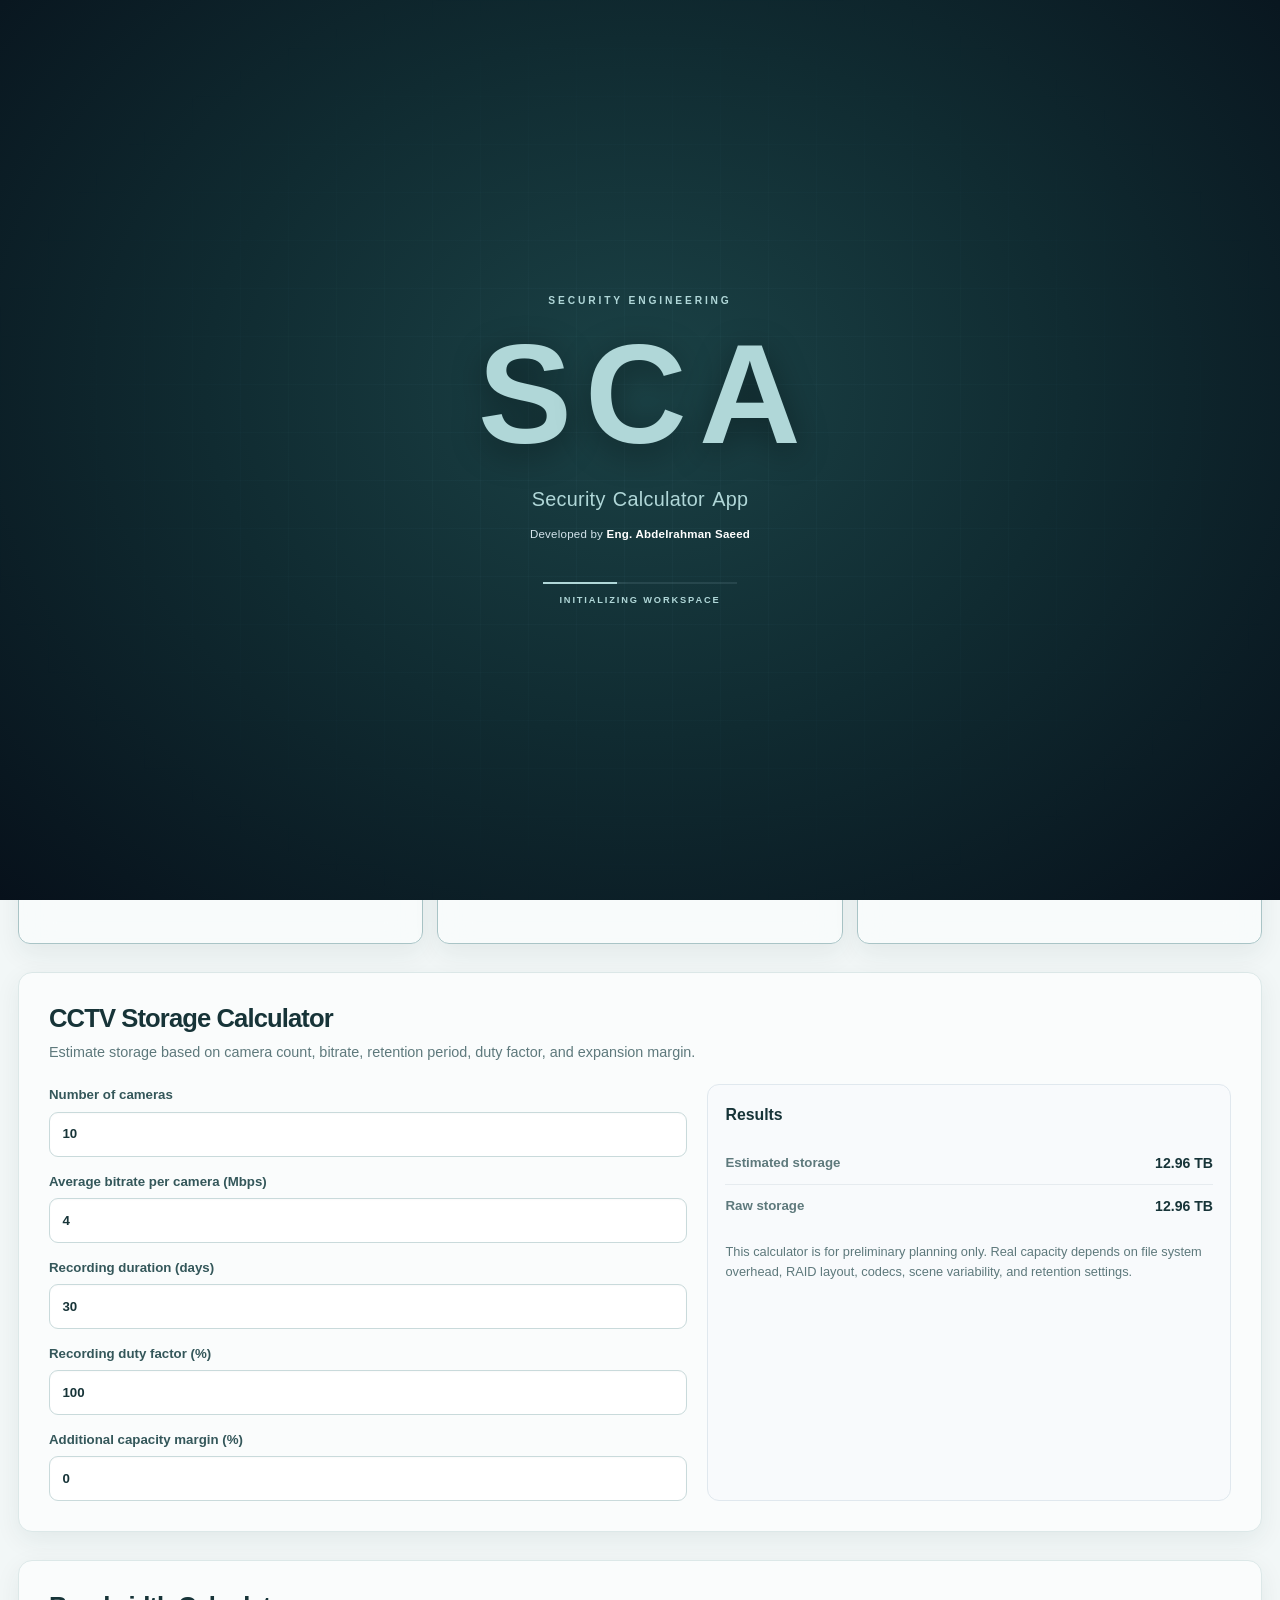
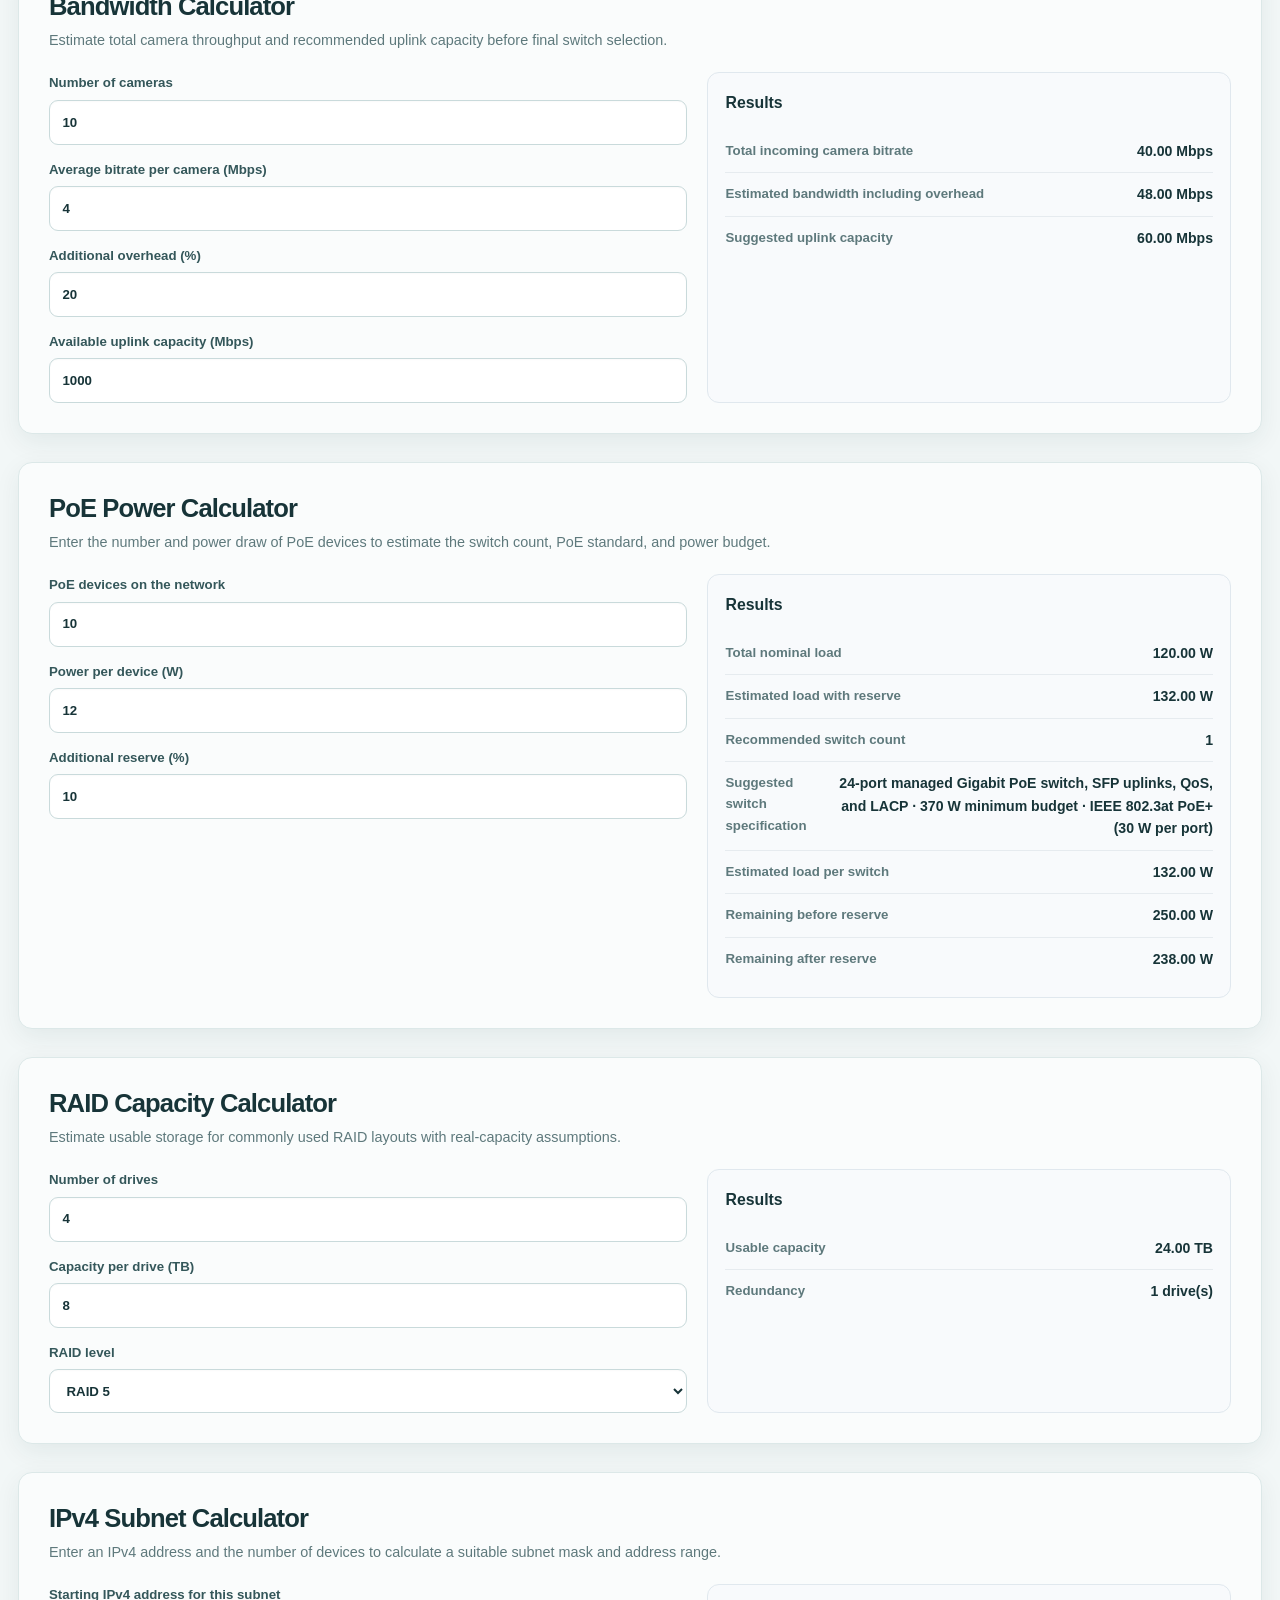
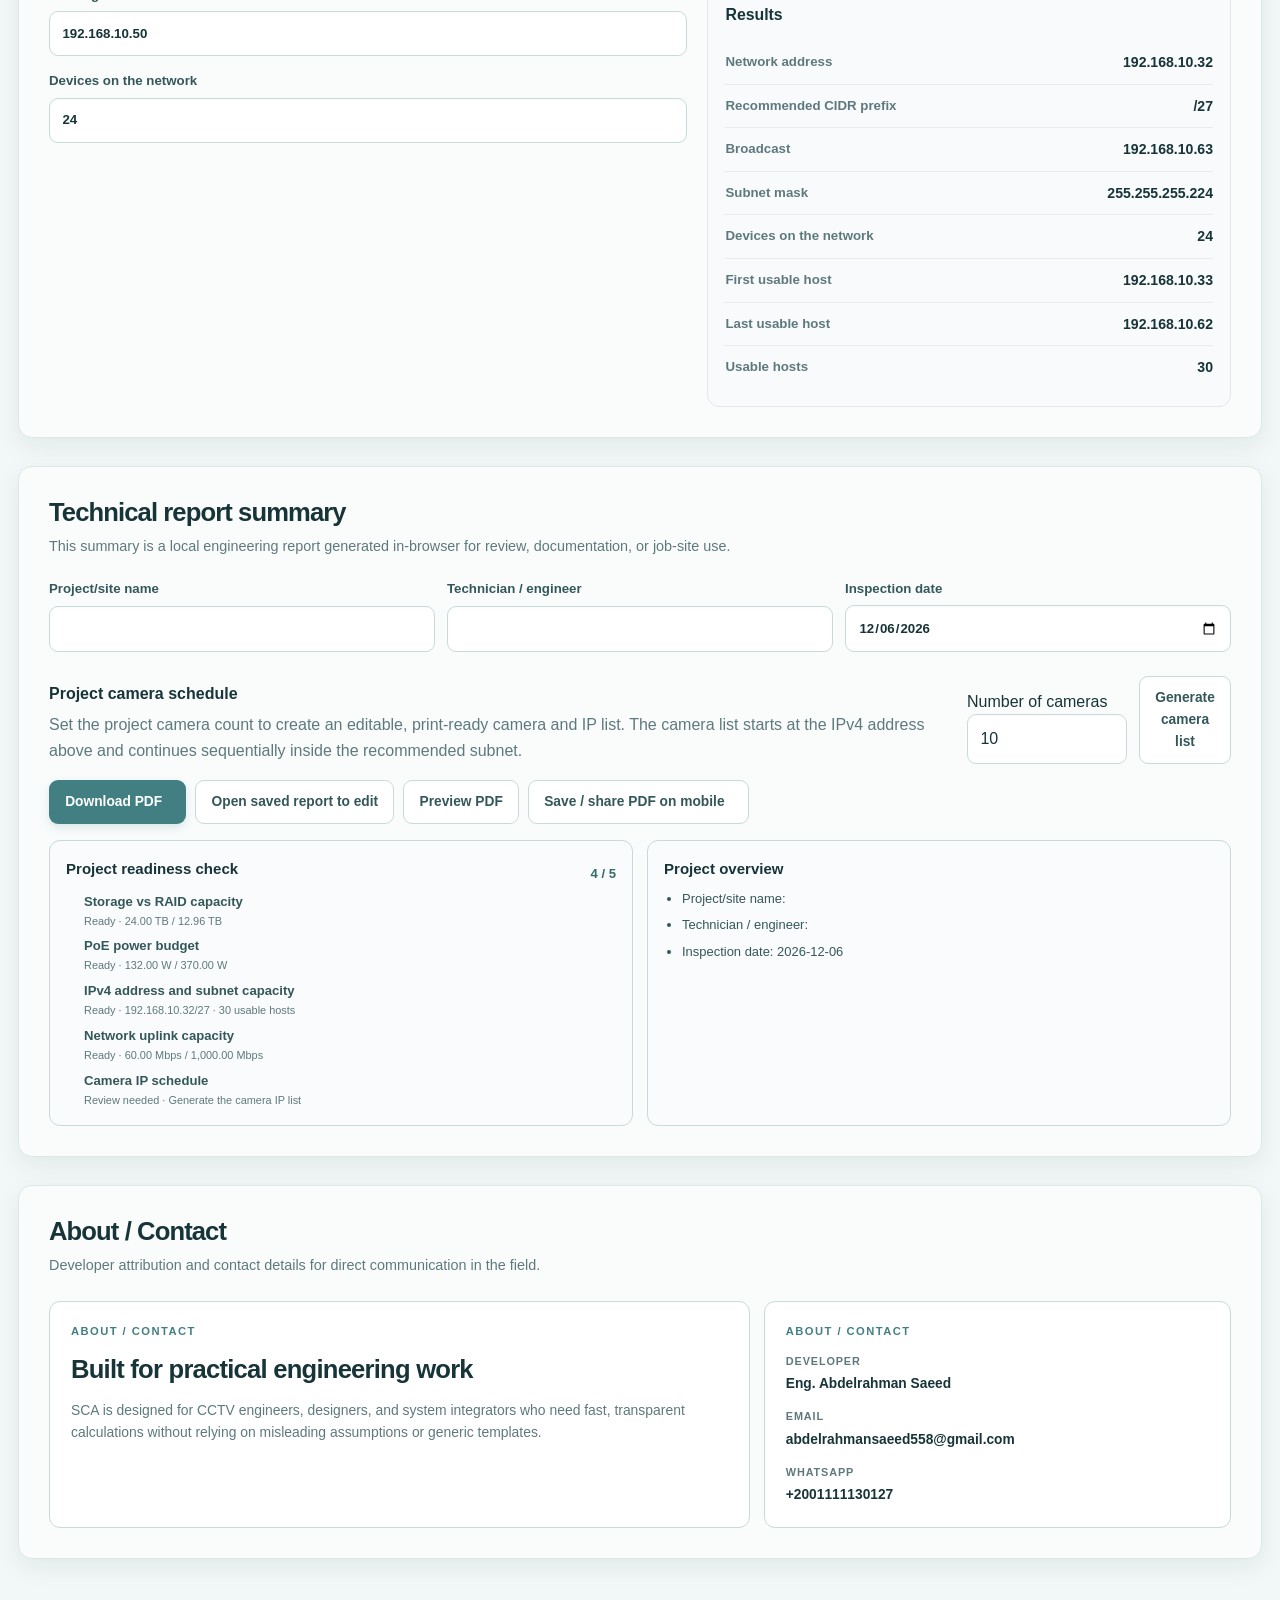
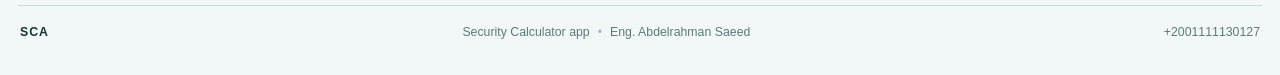
==== commit 15a1c915: "Load updated session saved planner" ====
--- a/engineering/index.html
+++ b/engineering/index.html
@@ -12,8 +12,8 @@
     <link rel="manifest" href="./manifest.webmanifest" />
     <meta name="description" content="SCA — Security Calculator app" />
     <title>SCA | Security Calculator app</title>
-    <script type="module" crossorigin src="./assets/index-sca-pdf-mobile-v17.js?v=20"></script>
-    <script type="module" src="./app-init.js?v=6"></script>
+    <script type="module" crossorigin src="./assets/index-sca-pdf-mobile-v17.js?v=21"></script>
+    <script type="module" src="./app-init.js?v=7"></script>
     <link rel="stylesheet" crossorigin href="./assets/index-sca-pdf-preview-mobile.css?v=15">
   <style>#accessControl{display:none!important}</style>
   </head>
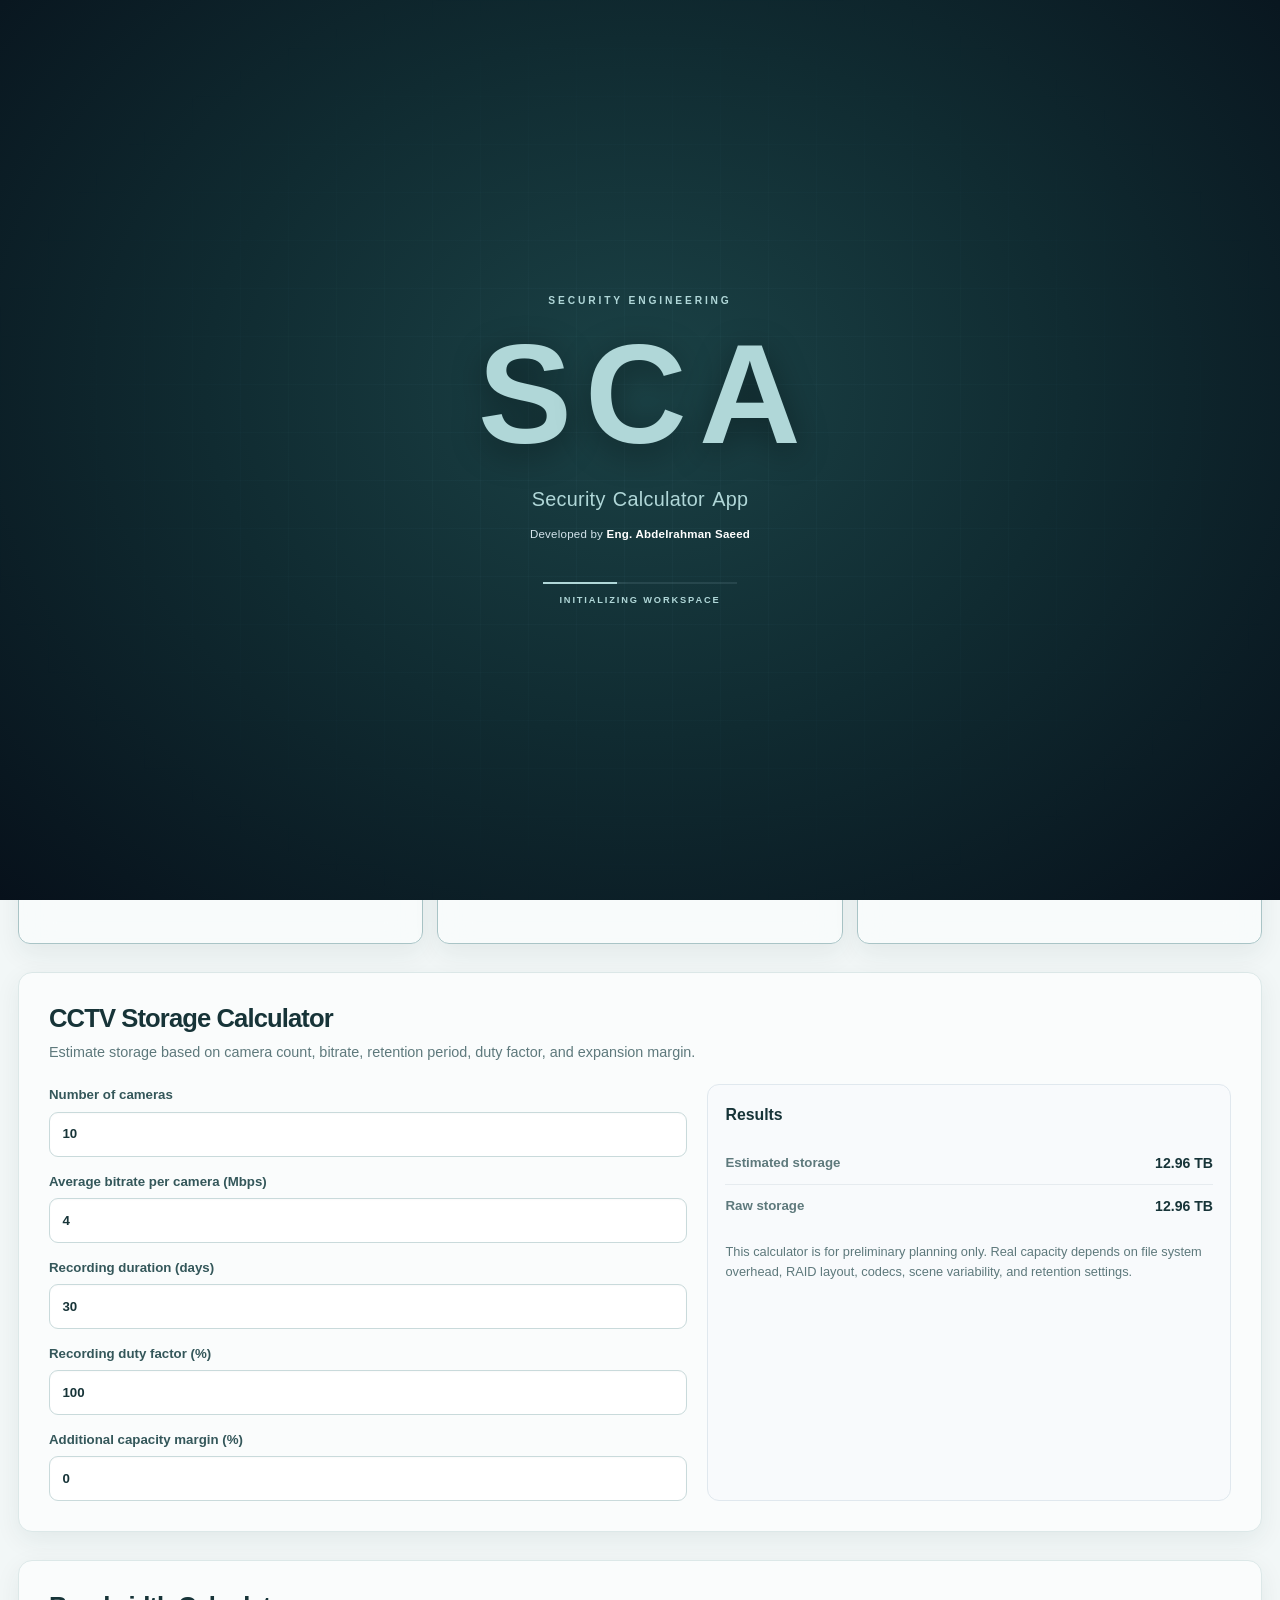
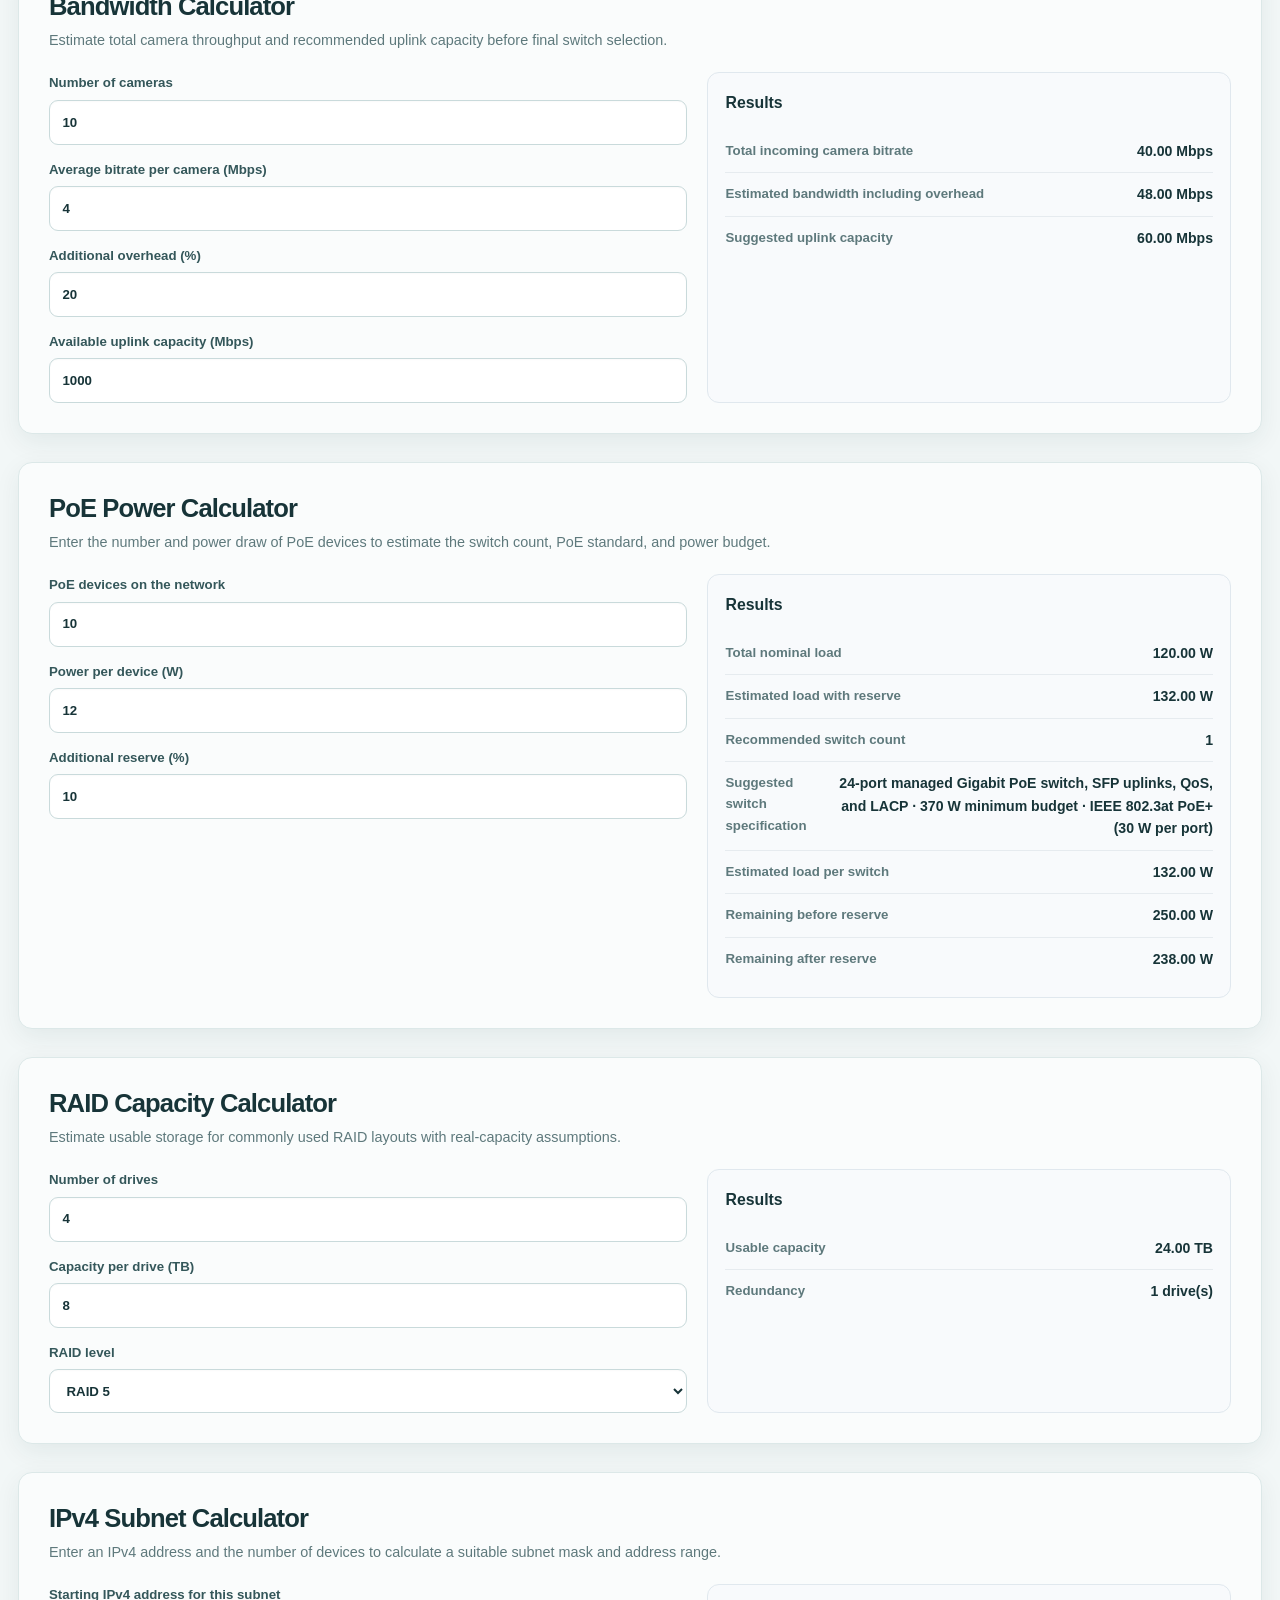
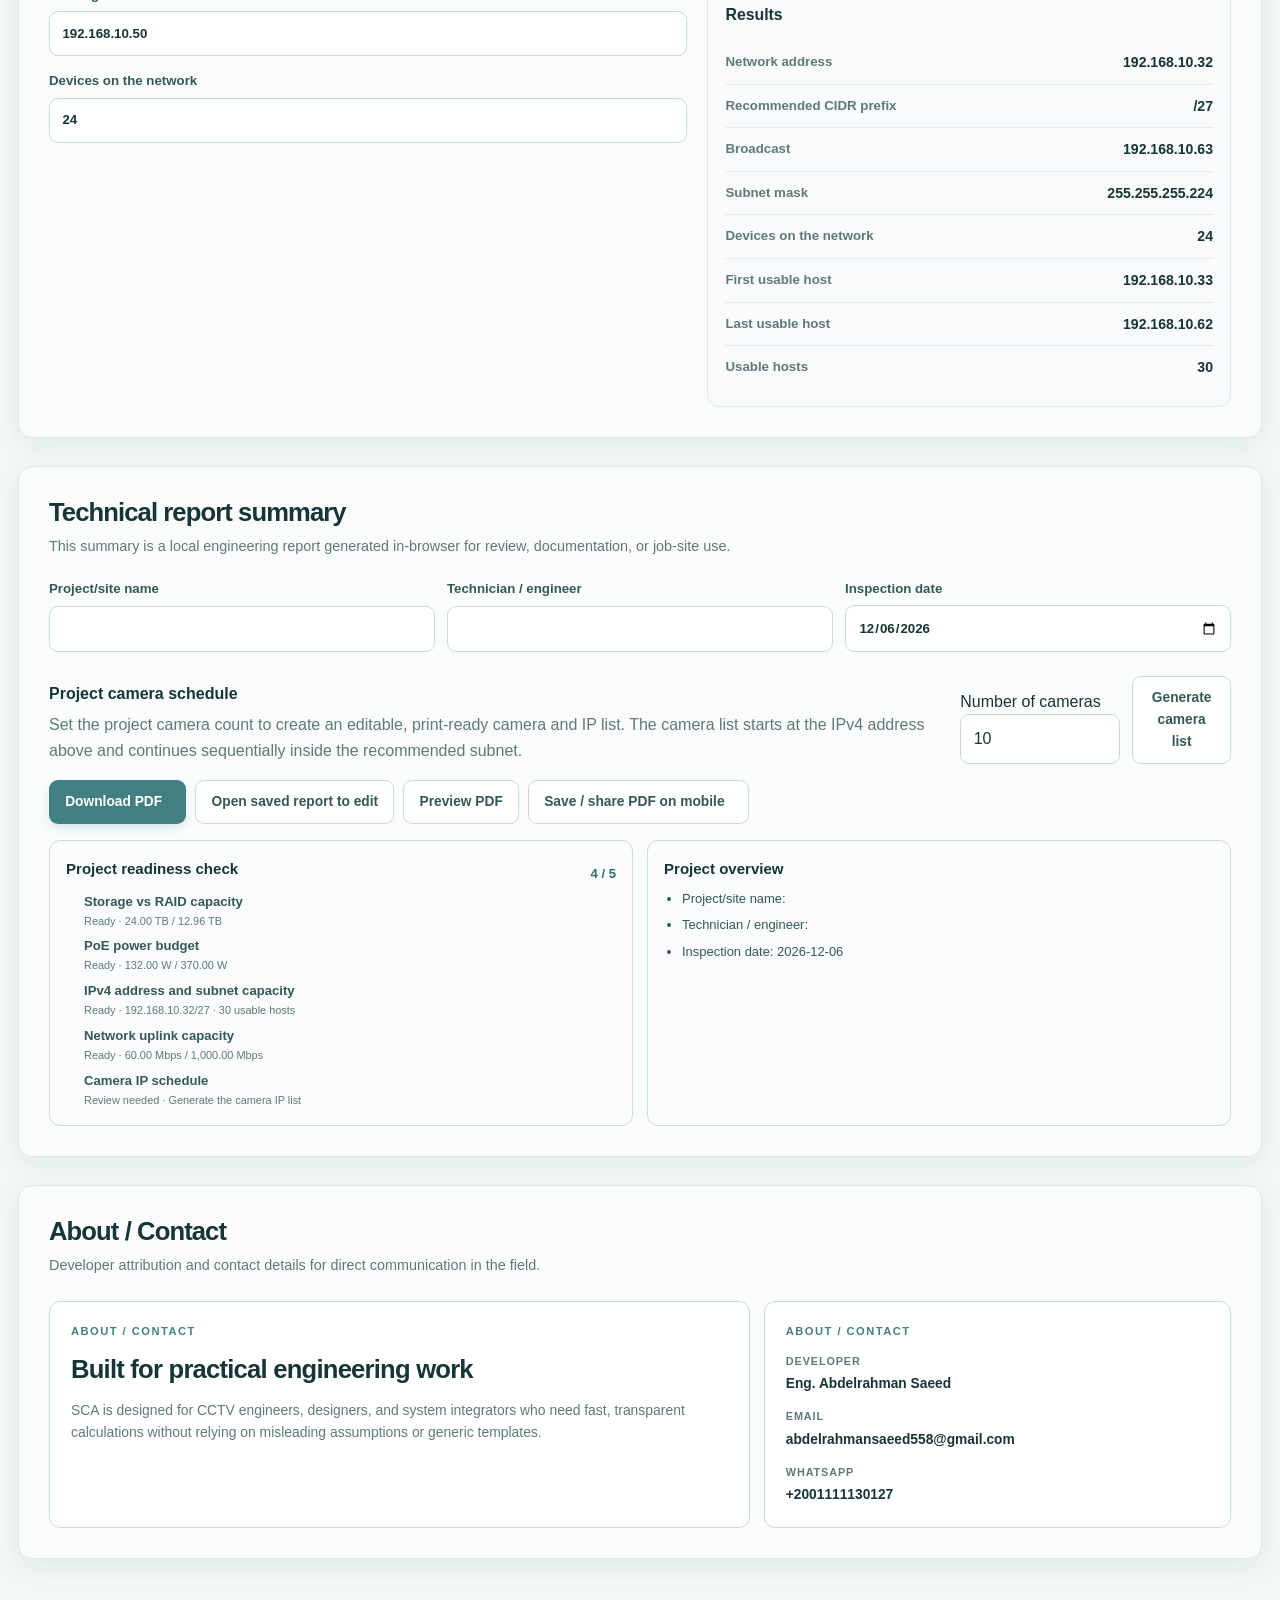
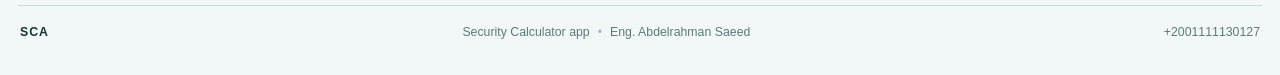
==== commit 25309169: "Refresh camera planner assets" ====
--- a/engineering/index.html
+++ b/engineering/index.html
@@ -12,9 +12,9 @@
     <link rel="manifest" href="./manifest.webmanifest" />
     <meta name="description" content="SCA — Security Calculator app" />
     <title>SCA | Security Calculator app</title>
-    <script type="module" crossorigin src="./assets/index-sca-pdf-mobile-v17.js?v=21"></script>
-    <script type="module" src="./app-init.js?v=7"></script>
-    <link rel="stylesheet" crossorigin href="./assets/index-sca-pdf-preview-mobile.css?v=15">
+    <script type="module" crossorigin src="./assets/index-sca-pdf-mobile-v17.js?v=23"></script>
+    <script type="module" src="./app-init.js?v=9"></script>
+    <link rel="stylesheet" crossorigin href="./assets/index-sca-pdf-preview-mobile.css?v=19">
   <style>#accessControl{display:none!important}</style>
   </head>
   <body>
--- a/engineering/assets/index-sca-pdf-preview-mobile.css
+++ b/engineering/assets/index-sca-pdf-preview-mobile.css
@@ -268,7 +268,7 @@
 @media(prefers-reduced-motion:reduce){.sca-hero-mark span,.page-brand-letters span{animation:none!important;opacity:.85!important;transform:none!important}}.ip-planner-letters span:nth-child(1){animation-delay:0s!important}.ip-planner-letters span:nth-child(2){animation-delay:.16s!important}.ip-planner-letters span:nth-child(3){animation-delay:.32s!important}
 /* IP planner frosted navigation bar: light enough to keep page content visible. */
 .topbar{background:color-mix(in srgb,var(--surface) 68%,transparent)!important;border-color:color-mix(in srgb,var(--line) 72%,transparent)!important;-webkit-backdrop-filter:blur(22px) saturate(135%);backdrop-filter:blur(22px) saturate(135%);box-shadow:0 8px 28px color-mix(in srgb,var(--ink) 10%,transparent),inset 0 1px color-mix(in srgb,#fff 44%,transparent)!important}
-.camera-name-tools{display:grid;grid-template-columns:minmax(150px,1fr) minmax(200px,1.3fr) auto auto;align-items:end;gap:10px;margin:12px 0;padding:14px;border:1px solid var(--line);border-radius:12px;background:color-mix(in srgb,var(--surface) 76%,transparent);backdrop-filter:blur(12px)}
+.camera-name-tools{display:grid;grid-template-columns:minmax(180px,1fr) auto auto;align-items:end;gap:10px;margin:12px 0;padding:14px;border:1px solid var(--line);border-radius:12px;background:color-mix(in srgb,var(--surface) 76%,transparent);backdrop-filter:blur(12px)}
 .camera-name-tools label{display:grid;gap:5px;color:var(--muted);font-size:.82rem;font-weight:650}
 .camera-name-tools input{min-width:0;min-height:42px}
 .camera-name-tools .camera-name-status{grid-column:1/-1;color:var(--muted);font-size:.78rem;min-height:1em}
@@ -279,11 +279,11 @@
  @page{size:A4 landscape;margin:7mm}
  body.sca-print-schedule-only>*:not(#scaCameraSchedulePrint){display:none!important}
  body.sca-print-schedule-only #scaCameraSchedulePrint{display:block!important;position:static!important;inset:auto!important;width:100%!important;max-width:none!important;margin:0!important;padding:0!important;background:#fff!important;color:#111!important;font:8pt/1.2 Arial,sans-serif!important;direction:inherit}
- #scaCameraSchedulePrint h1{margin:0 0 5px!important;font-size:14pt!important;color:#111!important}
+\n #scaCameraSchedulePrint .print-camera-page{break-after:page;page-break-after:always;break-inside:avoid;page-break-inside:avoid}\n #scaCameraSchedulePrint .print-camera-page:last-child{break-after:auto;page-break-after:auto}\n #scaCameraSchedulePrint .print-brand{font-size:17pt!important}\n #scaCameraSchedulePrint .print-camera-table{break-inside:avoid;page-break-inside:avoid}\n #scaCameraSchedulePrint .print-brand{margin:0 0 2px!important;color:#427F82;font-size:19pt!important;font-weight:800!important;letter-spacing:.12em!important}\n #scaCameraSchedulePrint h1{margin:0 0 5px!important;font-size:14pt!important;color:#172a3d!important}
  #scaCameraSchedulePrint .print-project-name,#scaCameraSchedulePrint .print-camera-count{margin:2px 0;font-size:8pt!important;color:#222!important}
  #scaCameraSchedulePrint table{width:100%!important;border-collapse:collapse!important;table-layout:fixed}
  #scaCameraSchedulePrint thead{display:table-header-group}
  #scaCameraSchedulePrint tr{break-inside:avoid;page-break-inside:avoid}
- #scaCameraSchedulePrint th,#scaCameraSchedulePrint td{padding:2px 5px!important;border:1px solid #9aa5aa!important;color:#111!important;background:#fff!important;text-align:start!important;font-size:8pt!important;line-height:1.15!important}
- #scaCameraSchedulePrint input{display:none!important}
+ #scaCameraSchedulePrint th{padding:3px 5px!important;border:1px solid #427F82!important;color:#172a3d!important;background:#e3f0f0!important;text-align:start!important;font-size:8pt!important;line-height:1.15!important}\n #scaCameraSchedulePrint td{padding:2px 5px!important;border:1px solid #cbd8da!important;color:#172a3d!important;background:#fff!important;text-align:start!important;font-size:8pt!important;line-height:1.15!important}
+ #scaCameraSchedulePrint input{display:none!important}\n html[data-theme="dark"] #scaCameraSchedulePrint .print-brand{color:#B0D7D8!important}\n html[data-theme="dark"] #scaCameraSchedulePrint th{background:#20383a!important;color:#e6edf3!important;border-color:#B0D7D8!important}\n html[data-theme="dark"] #scaCameraSchedulePrint td{color:#172a3d!important;background:#fff!important;border-color:#B0D7D8!important}\n #scaCameraSchedulePrint .print-camera-page:last-child{break-after:auto!important;page-break-after:auto!important}
 }
